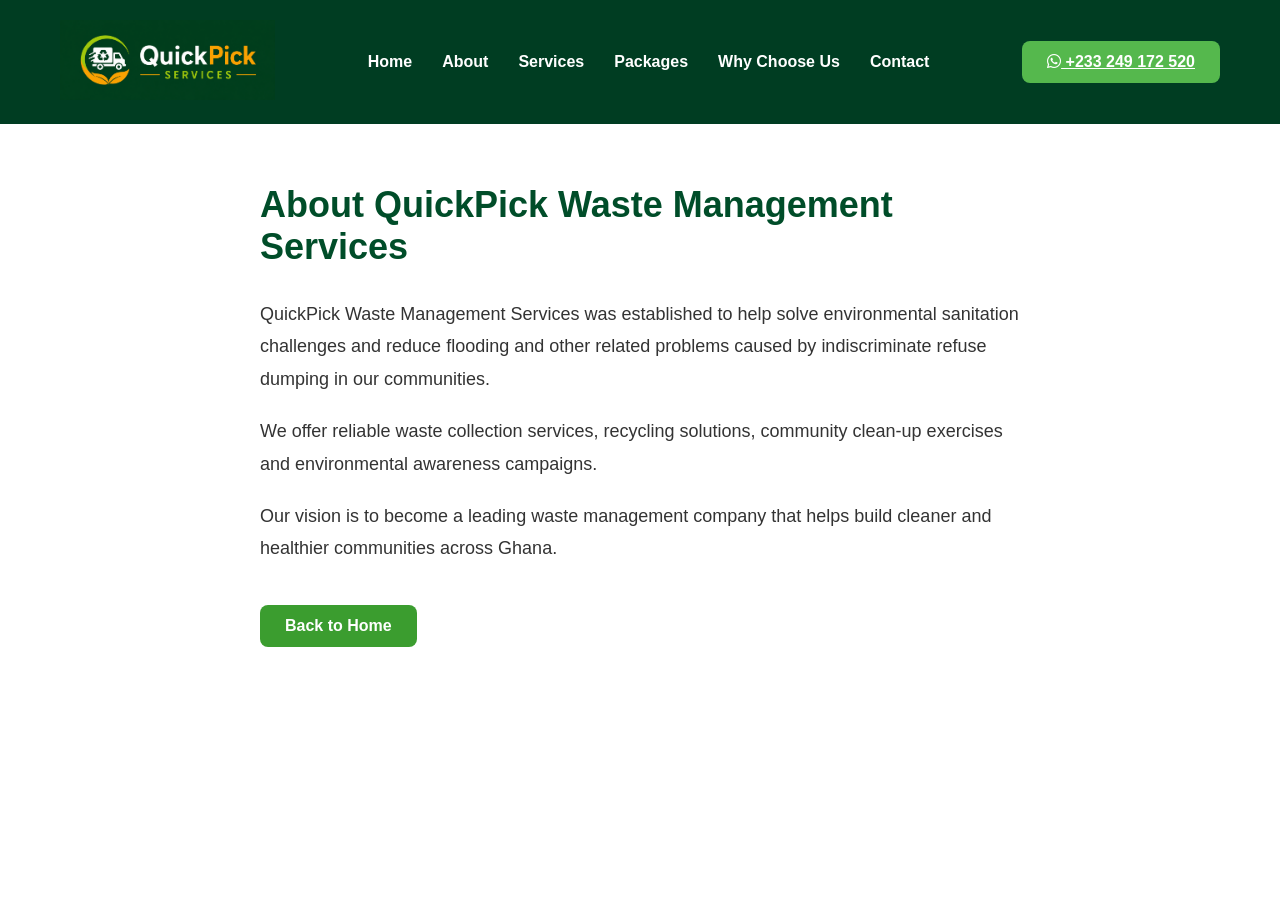
==== about.html @ 303459ed "Initial commit: QuickPick Waste Management website Co-Authored-By: Claude Opus 4.8 <noreply@anthropi" ====
<!DOCTYPE html>
<html lang="en">
    <head>
        <meta charset="UTF-8">
        <meta name="viewport" content="width=device-width, initial-scale=1.0">
        <title>About Us - QuickPick Services</title>
        <link rel="stylesheet" href="css/quickpick.css">
        <link rel="stylesheet" href="https://cdnjs.cloudflare.com/ajax/libs/font-awesome/6.5.2/css/all.min.css">
    </head>
    <body>

    <header>
        <div class="logo-box">
            <a href="index.html"><img src="images/logo.png" alt="QuickPick"></a>
        </div>

        <nav>
            <ul>
                <li><a href="index.html">Home</a></li>
                <li><a href="about.html">About</a></li>
                <li><a href="index.html#services">Services</a></li>
                <li><a href="index.html#packages">Packages</a></li>
                <li><a href="index.html#why-choose-us">Why Choose Us</a></li>
                <li><a href="index.html#contact">Contact</a></li>
            </ul>
        </nav>

        <a href="https://wa.me/233249172520" class="whatsapp-btn">
            <i class="fa-brands fa-whatsapp"></i>
            +233 249 172 520
        </a>

    </header>

    <section class="about">
        <h1>About QuickPick Waste Management Services</h1>

        <p>
            QuickPick Waste Management Services was established to help solve
            environmental sanitation challenges and reduce flooding and other related
            problems caused by indiscriminate refuse dumping in our communities.
        </p>

        <p>
            We offer reliable waste collection services, recycling solutions,
            community clean-up exercises and environmental awareness campaigns.
        </p>

        <p>
            Our vision is to become a leading waste management company that helps
            build cleaner and healthier communities across Ghana.
        </p>

        <a href="index.html" class="back">Back to Home</a>
    </section>

    </body>
</html>
---- css/quickpick.css ----
*{
    margin: 0;
    padding: 0;
    box-sizing: border-box;
    font-family: Arial, sans-serif;
}

html{
    scroll-behavior: smooth;
}

body{
    background: #fff;
}

header{
    background: #003d22;
    display: flex;
    justify-content: space-between;
    align-items: center;
    padding: 20px 60px;
}

.logo-box img{
    height: 80px;
}

nav ul{
    display: flex;
    list-style: none;
    gap: 30px;
}

nav a{
    color: #fff;
    text-decoration: none;
    font-weight: 600;
}

nav a:hover{
    color: hsl(44, 73%, 48%);
    transition: 0.3s;
}

.whatsapp-btn{
    background: #55b84d;
    padding: 12px 25px;
    border-radius: 8px;
    color: white;
    font-weight: bold;
}

.hero{
    display: grid;
    grid-template-columns: 1fr 1fr;
    background: #004d29;
}

.overlay{
    padding: 80px;
    color: white;
    display: flex;
    align-items: center;
}

.hero h1{
    font-size: 70px;
    line-height: 1.1;
    font-weight: 800;
}

.hero h1 span{
    color: #7fd321;
}

.hero p{
    margin-top: 25px;
    font-size: 22px;
    max-width: 550px;
}

.buttons{
    margin-top: 30px;
    display: flex;
    gap: 20px;
}

.btn{
    padding: 16px 35px;
    border-radius: 10px;
    text-decoration: none;
    font-weight: bold;
}

.btn:hover{
    background: #0d5c2f;
    transform: translateY(-3px);
    transition: 0.3s ease;
}

.green{
    background: #61c232;
    color: white;
}

.dark{
    border: 2px solid white;
    color: white;
}

.launch{
    margin-top: 25px;
    font-size: 22px;
}

.hero-image img{
    width: 100%;
    height: 100%;
    object-fit: cover;
}

.services{
    display: grid;
    grid-template-columns: repeat(4, 1fr);
    padding: 50px;
    background: white;
}

.service{
    text-align: center;
    padding: 20px;
}

.service:hover{
    transform: scale(1.05);
    box-shadow: 0 8px 20px rgba(0, 0, 0, 0.1);
    transition: 0.3s ease;
}

.service i{
    font-size: 40px;
    color: #004d29;
    margin-bottom: 15px;
}

.packages{
    padding: 70px;
    background: #f7f7f2;
}

.service-link{
    text-decoration: none;
    color: chocolate;
}

.service-link:hover{
    color: #5c3317;
}

.packages h2{
    text-align: center;
    font-size: 42px;
    color: #004d29;
    margin-bottom: 40px;
}
.package-grid{
    display: grid;
    grid-template-columns:1fr 1fr;
    gap: 30px;
}

.package{
    background: white;
    border: 3px solid #3b9d2f;
    border-radius: 10px;
    padding: 30px;
    text-align: center;
}

.package:hover{
    transform: translateY(-10px);
    box-shadow: 0 10px 25px rgba(0, 0, 0, 0.2);
    border-color: #7fd321;
    transition: 0.3s ease;
}

.package img{
    width: 180px;
    margin-bottom: 20px;
}

.package h3{
    color: #2f8c2c;
}

.price{
    margin: 20px 0;
    font-size: 30px;
}

.price span{
    font-size: 70px;
    font-weight: 800;
    color: #2f8c2c;
}

.pickup{
    margin: 20px 0;
    font-size: 30px;
}

.pickup span{
    font-size: 50px;
    font-weight: 600;
    color: crimson;
}

.package ul{
    list-style: none;
    line-height: 2;
}

.register-btn{
    display: inline-block;
    margin-top: 20px;
    padding: 15px 30px;
    background: #3b9d2f;
    color: white;
    text-decoration: none;
    border-radius: 8px;
}

.why-choose-us{
    background: #003d22;
    display: grid;
    grid-template-columns: repeat(4, 1fr);
    padding: 40px;
    color: white;
}

.why-choose{
    text-align: center;
}

.why-choose h3{
    margin-top: 10px;
    margin-bottom: 10px;
}

.contact{
    padding: 80px 8%;
    background: #f7f7f7;
    text-align: center;
}

.contact h2{
    font-size: 42px;
    color: #004d29;
    margin-bottom: 20px;
}

.contact-text{
    max-width: 800px;
    margin: auto;
    margin-bottom: 30px;
    line-height: 1.8;
}

.contact-details{
    background: white;
    max-width: 700px;
    margin: 0 auto 40px;
    padding: 30px;
    border-radius: 12px;
    box-shadow: 0 5px 15px rgba(0, 0, 0, 0.1);
}

.contact-details p{
    margin: 15px 0;
    font-size: 18px;
}

.about{
    max-width: 800px;
    margin: 0 auto;
    padding: 60px 20px;
}

.about h1{
    color: #004d29;
    font-size: 36px;
    margin-bottom: 30px;
}

.about p{
    font-size: 18px;
    line-height: 1.8;
    margin-bottom: 20px;
    color: #333;
}

.back{
    display: inline-block;
    margin-top: 20px;
    background: #3b9d2f;
    color: white;
    text-decoration: none;
    padding: 12px 25px;
    border-radius: 8px;
    font-weight: bold;
}

.back:hover{
    background: #0d5c2f;
    transition: 0.3s ease;
}
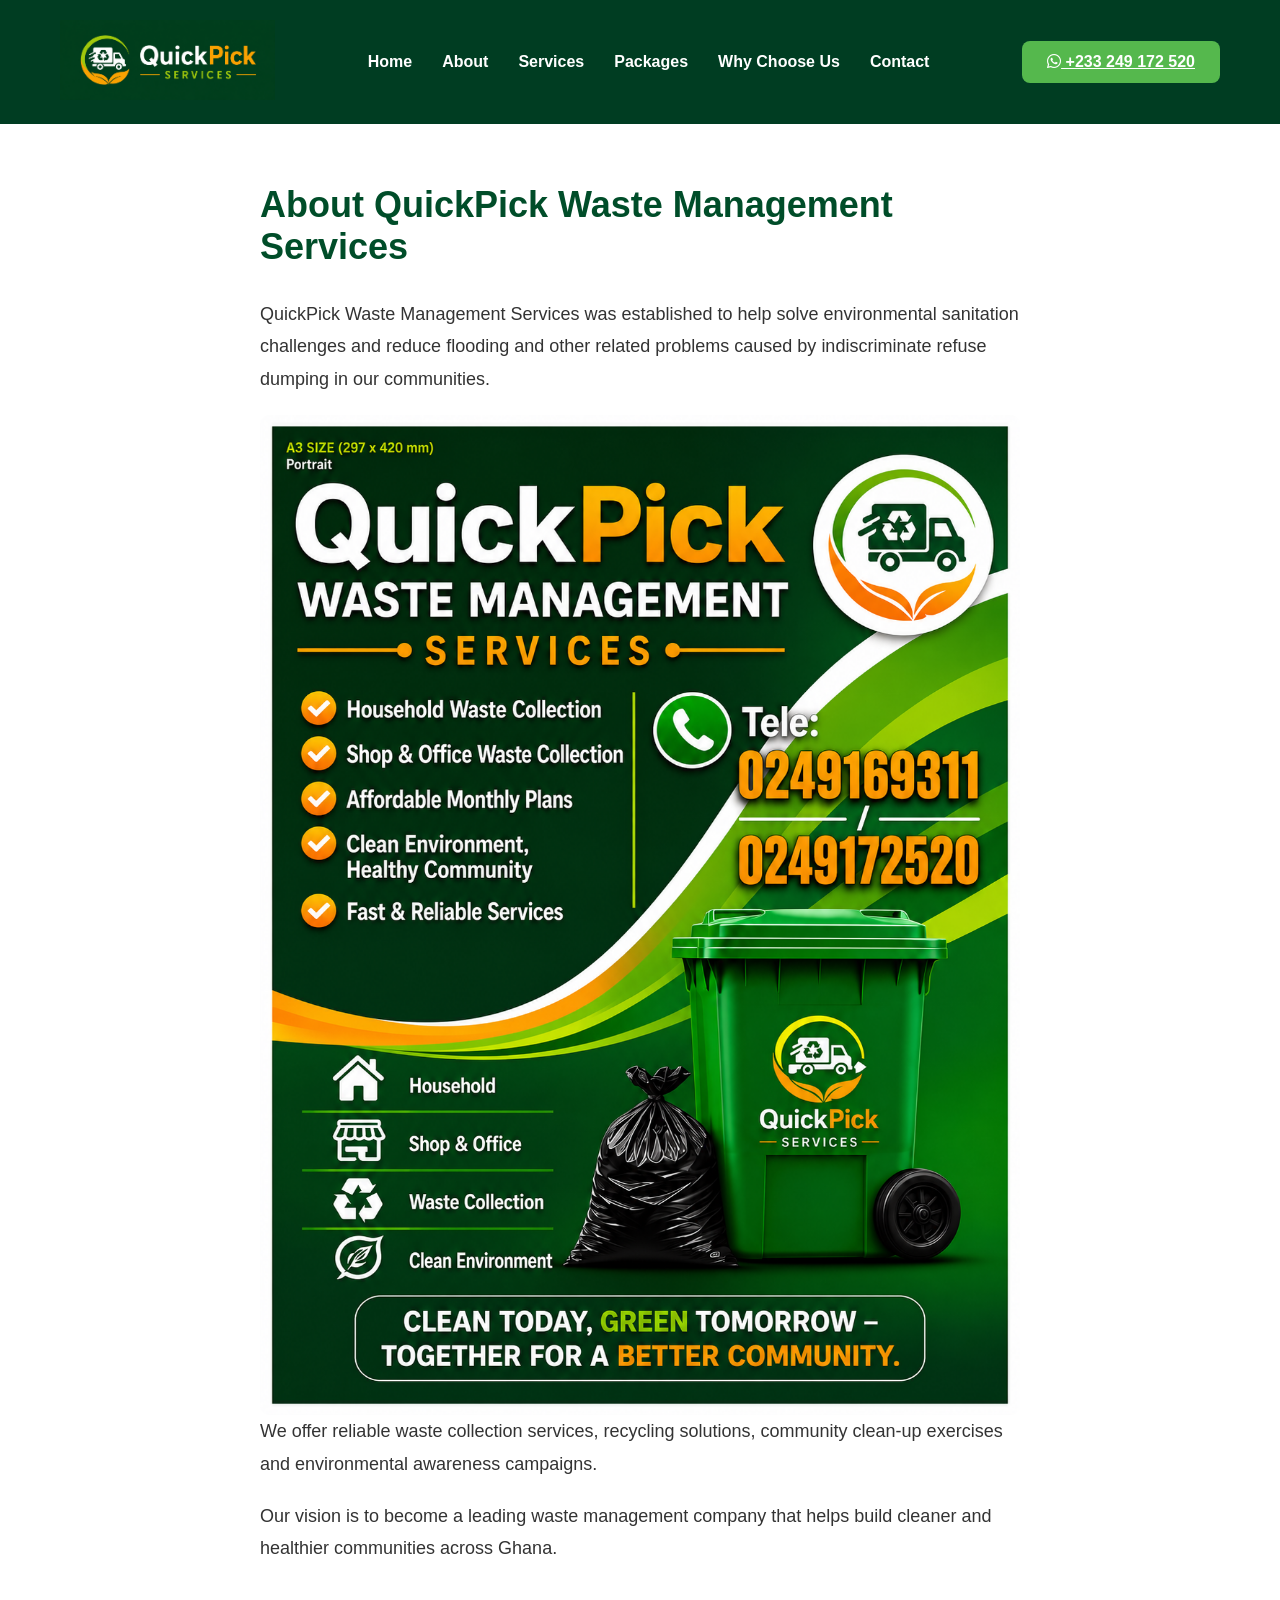
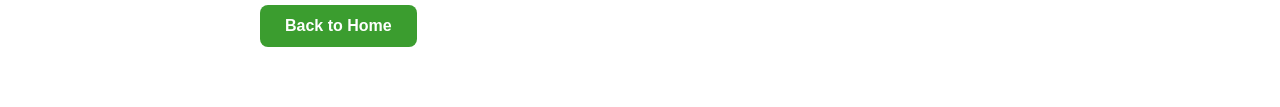
==== commit 2f0e3c66: "Update about.html" ====
--- a/about.html
+++ b/about.html
@@ -31,6 +31,30 @@
         </a>
 
     </header>
+        
+         <style>
+            .us{
+                 display: flex;
+                grid-template-columns: repeat(auto-fit, minmax(300px, 1fr));
+               
+            }
+
+            .us img{
+                 width: 100%;
+                height: 1000px;
+                object-position: left;
+                border-radius: 10px;
+                cursor: pointer;
+            }
+
+            @media (max-width: 768px){
+           .us img{
+                   width: 90%;
+                 max-width: 350px;
+                  }
+                }
+        </style>
+        
 
     <section class="about">
         <h1>About QuickPick Waste Management Services</h1>
@@ -40,6 +64,9 @@
             environmental sanitation challenges and reduce flooding and other related
             problems caused by indiscriminate refuse dumping in our communities.
         </p>
+         <div class="us">
+            <img src="images/us.png">
+        </div>
 
         <p>
             We offer reliable waste collection services, recycling solutions,
--- a/css/quickpick.css
+++ b/css/quickpick.css
@@ -315,3 +315,138 @@
     transition: 0.3s ease;
 }
 
+/* Prevent images and media from overflowing their containers */
+img{
+    max-width: 100%;
+}
+
+/* ---------- Tablet (up to 1024px) ---------- */
+@media (max-width: 1024px){
+    header{
+        padding: 20px 30px;
+    }
+
+    .overlay{
+        padding: 50px;
+    }
+
+    .hero h1{
+        font-size: 52px;
+    }
+
+    .services{
+        grid-template-columns: repeat(2, 1fr);
+        gap: 20px;
+    }
+
+    .why-choose-us{
+        grid-template-columns: repeat(2, 1fr);
+        gap: 30px;
+    }
+}
+
+/* ---------- Mobile (up to 768px) ---------- */
+@media (max-width: 768px){
+    header{
+        flex-direction: column;
+        padding: 20px;
+        gap: 18px;
+    }
+
+    nav ul{
+        flex-wrap: wrap;
+        justify-content: center;
+        gap: 18px;
+    }
+
+    .hero{
+        grid-template-columns: 1fr;
+    }
+
+    .overlay{
+        padding: 40px 25px;
+    }
+
+    .hero h1{
+        font-size: 40px;
+    }
+
+    .hero p{
+        font-size: 18px;
+    }
+
+    .buttons{
+        flex-wrap: wrap;
+    }
+
+    .hero-image img{
+        height: 280px;
+    }
+
+    .services{
+        grid-template-columns: 1fr;
+        padding: 30px 20px;
+    }
+
+    .packages{
+        padding: 40px 20px;
+    }
+
+    .packages h2{
+        font-size: 32px;
+    }
+
+    .package-grid{
+        grid-template-columns: 1fr;
+    }
+
+    .price span{
+        font-size: 56px;
+    }
+
+    .pickup span{
+        font-size: 40px;
+    }
+
+    .why-choose-us{
+        grid-template-columns: 1fr;
+        gap: 25px;
+        padding: 40px 20px;
+    }
+
+    .contact{
+        padding: 50px 20px;
+    }
+
+    .contact h2{
+        font-size: 32px;
+    }
+}
+
+/* ---------- Small phones (up to 480px) ---------- */
+@media (max-width: 480px){
+    .hero h1{
+        font-size: 32px;
+    }
+
+    .hero p{
+        font-size: 16px;
+    }
+
+    .btn{
+        padding: 14px 28px;
+    }
+
+    .whatsapp-btn{
+        padding: 10px 18px;
+    }
+
+    .price span{
+        font-size: 46px;
+    }
+
+    .pickup span{
+        font-size: 34px;
+    }
+}
+
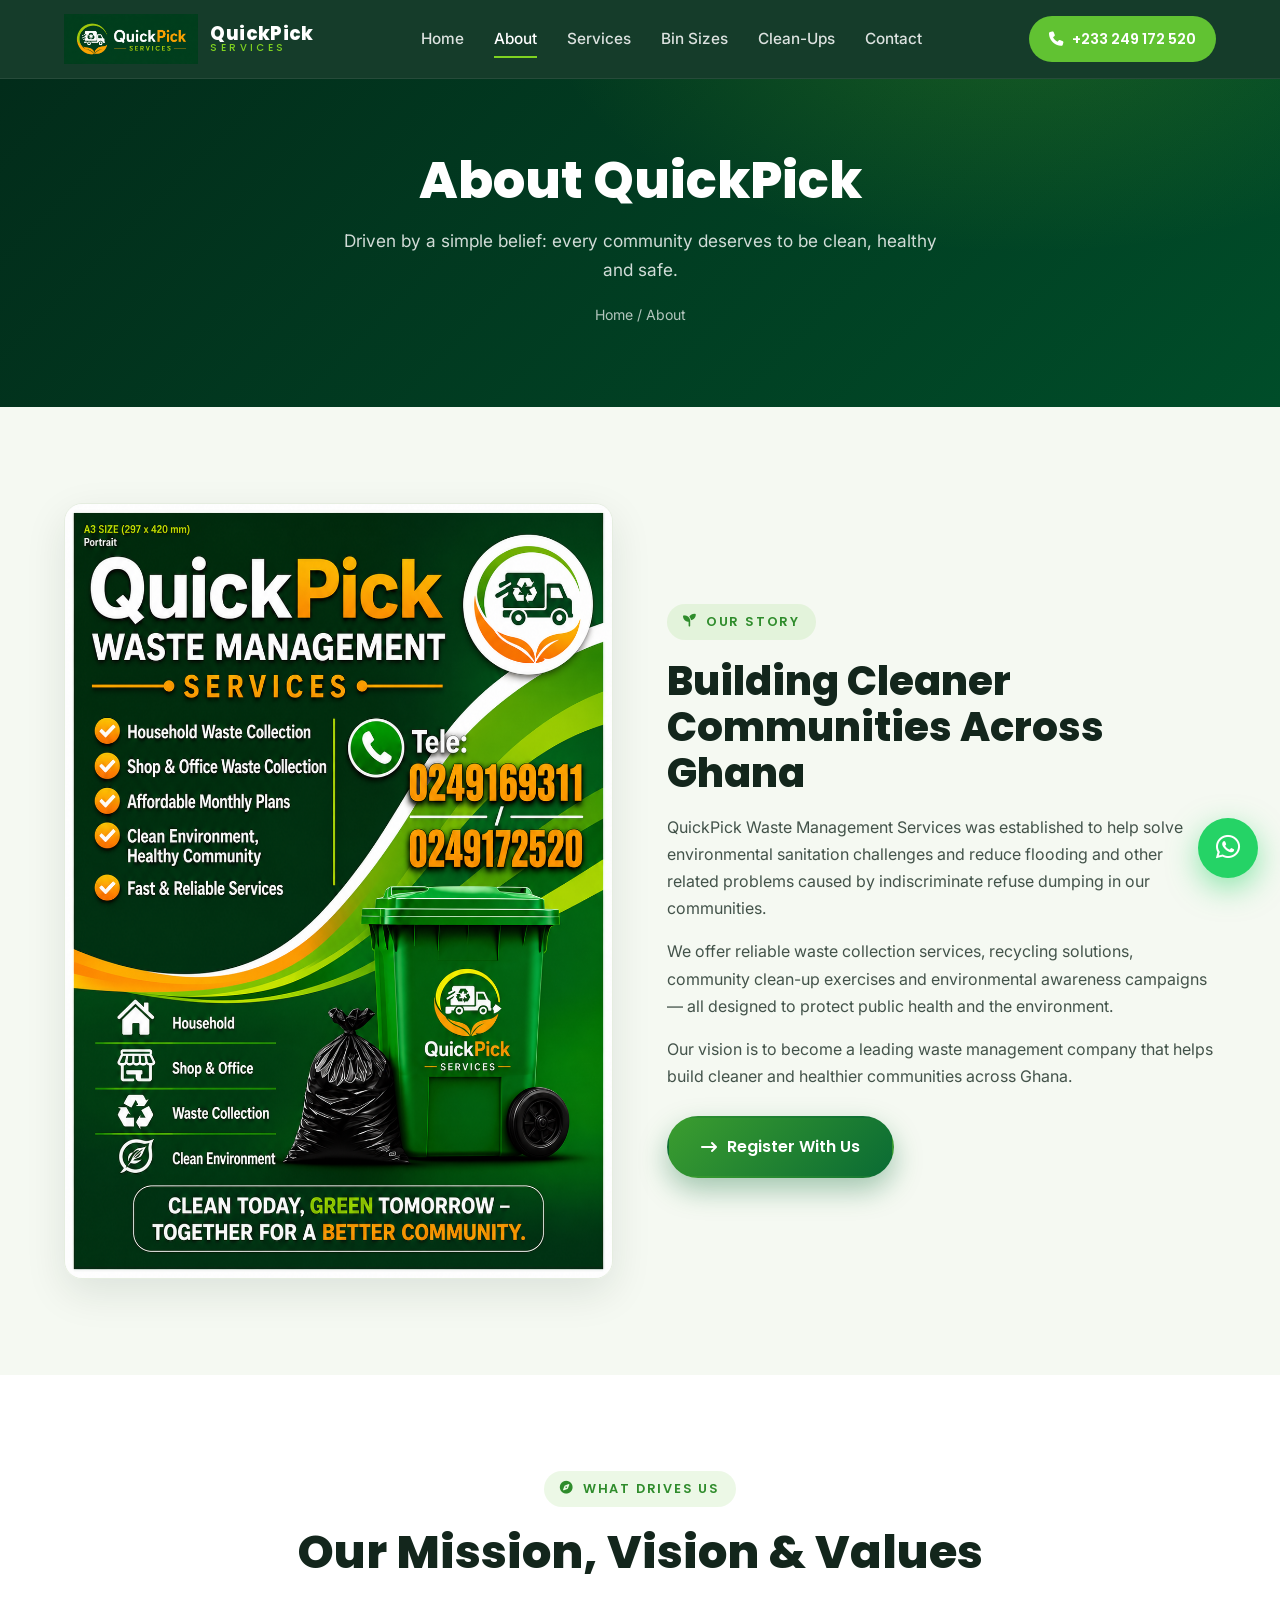
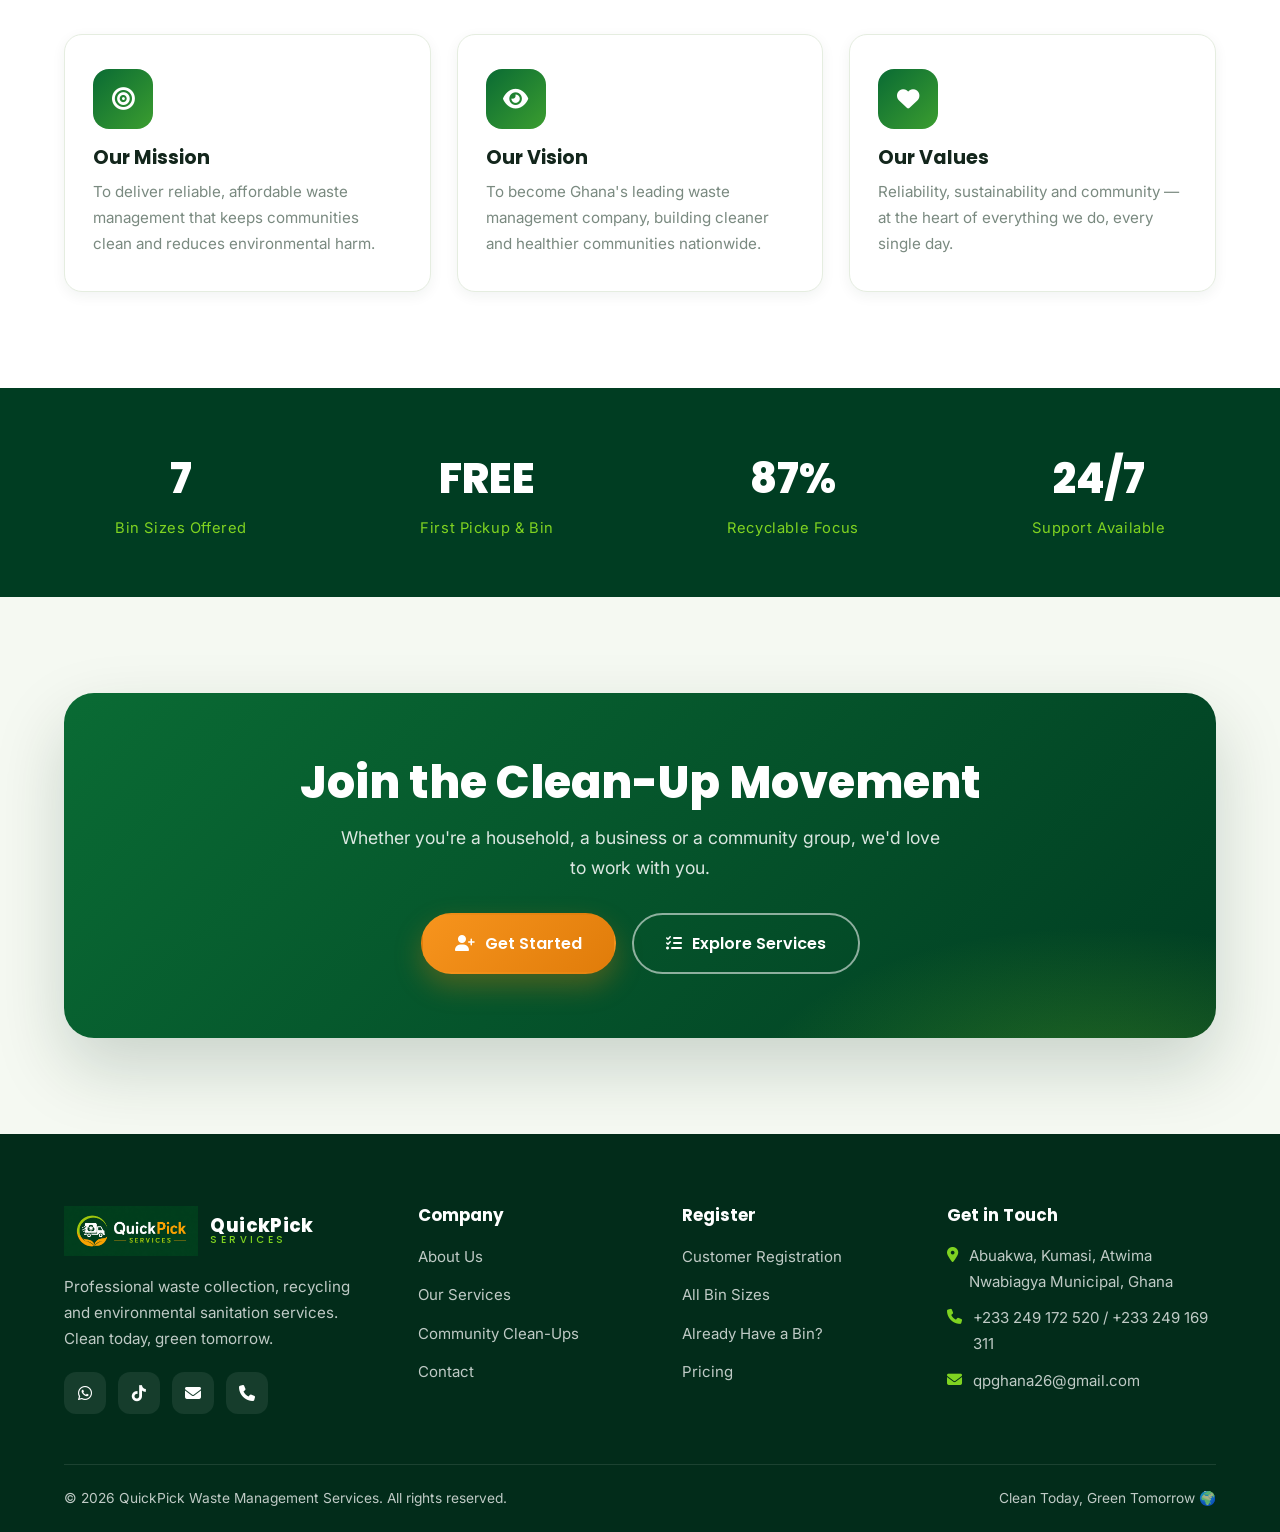
==== commit acf5e32c: "Redesign: stunning professional multi-page site on current content - New design system (Poppins/Inte" ====
--- a/about.html
+++ b/about.html
@@ -1,85 +1,162 @@
 <!DOCTYPE html>
 <html lang="en">
-    <head>
-        <meta charset="UTF-8">
-        <meta name="viewport" content="width=device-width, initial-scale=1.0">
-        <title>About Us - QuickPick Services</title>
-        <link rel="stylesheet" href="css/quickpick.css">
-        <link rel="stylesheet" href="https://cdnjs.cloudflare.com/ajax/libs/font-awesome/6.5.2/css/all.min.css">
-    </head>
-    <body>
+<head>
+    <meta charset="UTF-8">
+    <meta name="viewport" content="width=device-width, initial-scale=1.0">
+    <title>About Us | QuickPick Waste Management Services</title>
+    <meta name="description" content="QuickPick Waste Management Services is on a mission to solve environmental sanitation challenges and build cleaner, healthier communities across Ghana.">
 
-    <header>
-        <div class="logo-box">
-            <a href="index.html"><img src="images/logo.png" alt="QuickPick"></a>
+    <link rel="preconnect" href="https://fonts.googleapis.com">
+    <link rel="preconnect" href="https://fonts.gstatic.com" crossorigin>
+    <link href="https://fonts.googleapis.com/css2?family=Poppins:wght@500;600;700;800&family=Inter:wght@400;500;600&display=swap" rel="stylesheet">
+    <link rel="stylesheet" href="https://cdnjs.cloudflare.com/ajax/libs/font-awesome/6.5.2/css/all.min.css">
+    <link rel="stylesheet" href="css/quickpick.css">
+</head>
+<body>
+
+<!-- ===== Header ===== -->
+<header class="site-header">
+    <div class="container navbar">
+        <a href="index.html" class="brand">
+            <img src="images/logo.png" alt="QuickPick Services logo">
+            <span class="brand-name">QuickPick<small>SERVICES</small></span>
+        </a>
+        <nav class="nav-links" aria-label="Main navigation">
+            <a href="index.html">Home</a>
+            <a href="about.html" class="active">About</a>
+            <a href="services.html">Services</a>
+            <a href="index.html#bins">Bin Sizes</a>
+            <a href="community-clean-ups.html">Clean-Ups</a>
+            <a href="contact.html">Contact</a>
+        </nav>
+        <div class="nav-cta">
+            <a href="tel:+233249172520" class="nav-phone"><i class="fa-solid fa-phone"></i> +233 249 172 520</a>
+            <button class="menu-toggle" aria-label="Toggle menu" aria-expanded="false"><i class="fa-solid fa-bars"></i></button>
         </div>
+    </div>
+</header>
 
-        <nav>
-            <ul>
-                <li><a href="index.html">Home</a></li>
-                <li><a href="about.html">About</a></li>
-                <li><a href="index.html#services">Services</a></li>
-                <li><a href="index.html#packages">Packages</a></li>
-                <li><a href="index.html#why-choose-us">Why Choose Us</a></li>
-                <li><a href="index.html#contact">Contact</a></li>
-            </ul>
-        </nav>
+<!-- ===== Page hero ===== -->
+<section class="page-hero">
+    <div class="container">
+        <h1>About QuickPick</h1>
+        <p>Driven by a simple belief: every community deserves to be clean, healthy and safe.</p>
+        <div class="breadcrumb"><a href="index.html">Home</a> / About</div>
+    </div>
+</section>
 
-        <a href="https://wa.me/233249172520" class="whatsapp-btn">
-            <i class="fa-brands fa-whatsapp"></i>
-            +233 249 172 520
-        </a>
+<!-- ===== Story ===== -->
+<section class="section">
+    <div class="container about-grid">
+        <div class="poster-frame reveal" data-lightbox="images/us.png">
+            <img src="images/us.png" alt="QuickPick Waste Management Services overview">
+        </div>
+        <div class="reveal d1">
+            <span class="eyebrow"><i class="fa-solid fa-seedling"></i> Our story</span>
+            <h2>Building Cleaner Communities Across Ghana</h2>
+            <p>QuickPick Waste Management Services was established to help solve environmental sanitation challenges and reduce flooding and other related problems caused by indiscriminate refuse dumping in our communities.</p>
+            <p>We offer reliable waste collection services, recycling solutions, community clean-up exercises and environmental awareness campaigns — all designed to protect public health and the environment.</p>
+            <p>Our vision is to become a leading waste management company that helps build cleaner and healthier communities across Ghana.</p>
+            <a href="register-now.html" class="btn btn-primary" style="margin-top:10px"><i class="fa-solid fa-arrow-right-long"></i> Register With Us</a>
+        </div>
+    </div>
+</section>
 
-    </header>
-        
-         <style>
-            .us{
-                 display: flex;
-                grid-template-columns: repeat(auto-fit, minmax(300px, 1fr));
-               
-            }
+<!-- ===== Mission / Vision / Values ===== -->
+<section class="section bins">
+    <div class="container">
+        <div class="section-head reveal">
+            <span class="eyebrow"><i class="fa-solid fa-compass"></i> What drives us</span>
+            <h2>Our Mission, Vision &amp; Values</h2>
+        </div>
+        <div class="mv-grid">
+            <div class="mv-card reveal"><i class="fa-solid fa-bullseye"></i><h3>Our Mission</h3><p>To deliver reliable, affordable waste management that keeps communities clean and reduces environmental harm.</p></div>
+            <div class="mv-card reveal d1"><i class="fa-solid fa-eye"></i><h3>Our Vision</h3><p>To become Ghana's leading waste management company, building cleaner and healthier communities nationwide.</p></div>
+            <div class="mv-card reveal d2"><i class="fa-solid fa-heart"></i><h3>Our Values</h3><p>Reliability, sustainability and community — at the heart of everything we do, every single day.</p></div>
+        </div>
+    </div>
+</section>
 
-            .us img{
-                 width: 100%;
-                height: 1000px;
-                object-position: left;
-                border-radius: 10px;
-                cursor: pointer;
-            }
+<!-- ===== Stats band ===== -->
+<section class="stats-band">
+    <div class="container stats-grid">
+        <div class="stat reveal"><strong data-count="8">8</strong><span>Bin Sizes Offered</span></div>
+        <div class="stat reveal d1"><strong>FREE</strong><span>First Pickup &amp; Bin</span></div>
+        <div class="stat reveal d2"><strong data-count="100" data-suffix="%">100%</strong><span>Recyclable Focus</span></div>
+        <div class="stat reveal d3"><strong>24/7</strong><span>Support Available</span></div>
+    </div>
+</section>
 
-            @media (max-width: 768px){
-           .us img{
-                   width: 90%;
-                 max-width: 350px;
-                  }
-                }
-        </style>
-        
+<!-- ===== CTA ===== -->
+<section class="cta-banner" style="padding-top:96px">
+    <div class="container">
+        <div class="cta-inner reveal">
+            <h2>Join the Clean-Up Movement</h2>
+            <p>Whether you're a household, a business or a community group, we'd love to work with you.</p>
+            <div class="cta-actions">
+                <a href="register-now.html" class="btn btn-accent"><i class="fa-solid fa-user-plus"></i> Get Started</a>
+                <a href="services.html" class="btn btn-ghost"><i class="fa-solid fa-list-check"></i> Explore Services</a>
+            </div>
+        </div>
+    </div>
+</section>
 
-    <section class="about">
-        <h1>About QuickPick Waste Management Services</h1>
+<!-- ===== Footer ===== -->
+<footer class="site-footer">
+    <div class="container">
+        <div class="footer-grid">
+            <div class="footer-brand">
+                <a href="index.html" class="brand">
+                    <img src="images/logo.png" alt="QuickPick Services logo">
+                    <span class="brand-name" style="color:#fff">QuickPick<small>SERVICES</small></span>
+                </a>
+                <p>Professional waste collection, recycling and environmental sanitation services. Clean today, green tomorrow.</p>
+                <div class="footer-social">
+                    <a href="https://whatsapp.com/channel/0029VbCp4rj9Gv7VaK8Zg30S" aria-label="WhatsApp Channel"><i class="fa-brands fa-whatsapp"></i></a>
+                    <a href="https://www.tiktok.com/@quickpick.service?_r=1&_t=ZS-97LsqGVy0bE" aria-label="TikTok"><i class="fa-brands fa-tiktok"></i></a>
+                    <a href="mailto:qpghana26@gmail.com" aria-label="Email"><i class="fa-solid fa-envelope"></i></a>
+                    <a href="tel:+233249172520" aria-label="Call us"><i class="fa-solid fa-phone"></i></a>
+                </div>
+            </div>
+            <div class="footer-col">
+                <h4>Company</h4>
+                <ul>
+                    <li><a href="about.html">About Us</a></li>
+                    <li><a href="services.html">Our Services</a></li>
+                    <li><a href="community-clean-ups.html">Community Clean-Ups</a></li>
+                    <li><a href="contact.html">Contact</a></li>
+                </ul>
+            </div>
+            <div class="footer-col">
+                <h4>Register</h4>
+                <ul>
+                    <li><a href="register-now.html">Customer Registration</a></li>
+                    <li><a href="other-packages.html">All Bin Sizes</a></li>
+                    <li><a href="already-have.html">Already Have a Bin?</a></li>
+                    <li><a href="index.html#bins">Pricing</a></li>
+                </ul>
+            </div>
+            <div class="footer-col">
+                <h4>Get in Touch</h4>
+                <ul class="footer-contact">
+                    <li><i class="fa-solid fa-location-dot"></i> Abuakwa, Kumasi, Atwima Nwabiagya Municipal, Ghana</li>
+                    <li><i class="fa-solid fa-phone"></i> +233 249 172 520 / +233 249 169 311</li>
+                    <li><i class="fa-solid fa-envelope"></i> qpghana26@gmail.com</li>
+                </ul>
+            </div>
+        </div>
+        <div class="footer-bottom">
+            <span>© <span data-year>2026</span> QuickPick Waste Management Services. All rights reserved.</span>
+            <span>Clean Today, Green Tomorrow 🌍</span>
+        </div>
+    </div>
+</footer>
 
-        <p>
-            QuickPick Waste Management Services was established to help solve
-            environmental sanitation challenges and reduce flooding and other related
-            problems caused by indiscriminate refuse dumping in our communities.
-        </p>
-         <div class="us">
-            <img src="images/us.png">
-        </div>
+<a href="https://wa.me/233249172520" class="wa-float" aria-label="Chat on WhatsApp"><i class="fa-brands fa-whatsapp"></i></a>
 
-        <p>
-            We offer reliable waste collection services, recycling solutions,
-            community clean-up exercises and environmental awareness campaigns.
-        </p>
+<!-- Lightbox -->
+<div id="lightbox" class="lightbox"><span class="lb-close">&times;</span><img alt="Enlarged view"></div>
 
-        <p>
-            Our vision is to become a leading waste management company that helps
-            build cleaner and healthier communities across Ghana.
-        </p>
-
-        <a href="index.html" class="back">Back to Home</a>
-    </section>
-
-    </body>
+<script src="js/main.js"></script>
+</body>
 </html>
--- a/css/quickpick.css
+++ b/css/quickpick.css
@@ -1,452 +1,1114 @@
+/* ============================================================
+   QuickPick Waste Management — Design System
+   ============================================================ */
+
+:root{
+    /* Brand greens */
+    --green-900:#022c1a;
+    --green-800:#003d22;
+    --green-700:#004d29;
+    --green-600:#0a6b34;
+    --green-500:#2f8c2c;
+    --green-400:#3b9d2f;
+    --green-300:#61c232;
+    --lime:#7fd321;
+
+    /* Accent (from logo) */
+    --orange:#f7941d;
+    --orange-dark:#e07c0a;
+
+    /* Neutrals */
+    --ink:#13261c;
+    --body:#43534a;
+    --muted:#7a8a80;
+    --bg:#f5f9f2;
+    --card:#ffffff;
+    --line:#e5ede0;
+
+    /* System */
+    --radius:18px;
+    --radius-sm:12px;
+    --radius-lg:30px;
+    --shadow-sm:0 4px 14px rgba(3,44,26,.06);
+    --shadow:0 14px 40px rgba(3,44,26,.10);
+    --shadow-lg:0 30px 70px rgba(3,44,26,.18);
+    --container:1200px;
+    --ease:cubic-bezier(.22,.61,.36,1);
+}
+
 *{
-    margin: 0;
-    padding: 0;
-    box-sizing: border-box;
-    font-family: Arial, sans-serif;
+    margin:0;
+    padding:0;
+    box-sizing:border-box;
 }
 
 html{
-    scroll-behavior: smooth;
+    scroll-behavior:smooth;
+    -webkit-text-size-adjust:100%;
 }
 
 body{
-    background: #fff;
-}
-
-header{
-    background: #003d22;
-    display: flex;
-    justify-content: space-between;
-    align-items: center;
-    padding: 20px 60px;
-}
-
-.logo-box img{
-    height: 80px;
-}
-
-nav ul{
-    display: flex;
-    list-style: none;
-    gap: 30px;
-}
-
-nav a{
-    color: #fff;
-    text-decoration: none;
-    font-weight: 600;
-}
-
-nav a:hover{
-    color: hsl(44, 73%, 48%);
-    transition: 0.3s;
-}
-
-.whatsapp-btn{
-    background: #55b84d;
-    padding: 12px 25px;
-    border-radius: 8px;
-    color: white;
-    font-weight: bold;
-}
-
+    font-family:'Inter',-apple-system,Segoe UI,Roboto,Arial,sans-serif;
+    color:var(--body);
+    background:var(--bg);
+    line-height:1.7;
+    overflow-x:hidden;
+}
+
+h1,h2,h3,h4{
+    font-family:'Poppins',Arial,sans-serif;
+    color:var(--ink);
+    line-height:1.15;
+    font-weight:700;
+}
+
+a{color:inherit;text-decoration:none;}
+img{max-width:100%;display:block;}
+ul{list-style:none;}
+
+/* ---------- Layout helpers ---------- */
+.container{
+    width:100%;
+    max-width:var(--container);
+    margin:0 auto;
+    padding:0 24px;
+}
+
+.section{padding:96px 0;}
+.section.tight{padding:64px 0;}
+
+.section-head{
+    max-width:720px;
+    margin:0 auto 56px;
+    text-align:center;
+}
+
+.eyebrow{
+    display:inline-flex;
+    align-items:center;
+    gap:8px;
+    font-family:'Poppins',sans-serif;
+    font-weight:600;
+    font-size:.8rem;
+    letter-spacing:.14em;
+    text-transform:uppercase;
+    color:var(--green-500);
+    background:rgba(97,194,50,.12);
+    padding:7px 16px;
+    border-radius:999px;
+    margin-bottom:18px;
+}
+
+.section-head h2{
+    font-size:clamp(1.9rem,4vw,2.9rem);
+    font-weight:800;
+    margin-bottom:16px;
+}
+
+.section-head p{
+    font-size:1.06rem;
+    color:var(--muted);
+}
+
+.text-accent{color:var(--green-400);}
+.text-orange{color:var(--orange);}
+
+/* ---------- Buttons ---------- */
+.btn{
+    display:inline-flex;
+    align-items:center;
+    justify-content:center;
+    gap:10px;
+    font-family:'Poppins',sans-serif;
+    font-weight:600;
+    font-size:1rem;
+    padding:15px 32px;
+    border-radius:999px;
+    border:2px solid transparent;
+    cursor:pointer;
+    transition:transform .25s var(--ease),box-shadow .25s var(--ease),background .25s var(--ease),color .25s var(--ease);
+    white-space:nowrap;
+}
+
+.btn-primary{
+    background:linear-gradient(135deg,var(--green-400),var(--green-600));
+    color:#fff;
+    box-shadow:0 12px 28px rgba(10,107,52,.35);
+}
+.btn-primary:hover{transform:translateY(-3px);box-shadow:0 18px 38px rgba(10,107,52,.45);}
+
+.btn-accent{
+    background:linear-gradient(135deg,var(--orange),var(--orange-dark));
+    color:#fff;
+    box-shadow:0 12px 28px rgba(224,124,10,.32);
+}
+.btn-accent:hover{transform:translateY(-3px);box-shadow:0 18px 38px rgba(224,124,10,.42);}
+
+.btn-ghost{
+    background:transparent;
+    color:#fff;
+    border-color:rgba(255,255,255,.55);
+}
+.btn-ghost:hover{background:rgba(255,255,255,.12);border-color:#fff;transform:translateY(-3px);}
+
+.btn-outline{
+    background:transparent;
+    color:var(--green-600);
+    border-color:var(--green-300);
+}
+.btn-outline:hover{background:var(--green-600);color:#fff;border-color:var(--green-600);transform:translateY(-3px);}
+
+.btn-sm{padding:11px 22px;font-size:.9rem;}
+
+/* ---------- Header / Nav ---------- */
+.site-header{
+    position:sticky;
+    top:0;
+    z-index:1000;
+    background:rgba(2,44,26,.92);
+    backdrop-filter:blur(12px);
+    -webkit-backdrop-filter:blur(12px);
+    border-bottom:1px solid rgba(255,255,255,.08);
+}
+
+.navbar{
+    display:flex;
+    align-items:center;
+    justify-content:space-between;
+    gap:24px;
+    height:78px;
+}
+
+.brand{display:flex;align-items:center;gap:12px;}
+.brand img{height:50px;width:auto;}
+.brand .brand-name{
+    font-family:'Poppins',sans-serif;
+    font-weight:800;
+    color:#fff;
+    font-size:1.15rem;
+    letter-spacing:.02em;
+    line-height:1;
+}
+.brand .brand-name small{
+    display:block;
+    font-size:.62rem;
+    letter-spacing:.34em;
+    font-weight:500;
+    color:var(--lime);
+}
+
+.nav-links{
+    display:flex;
+    align-items:center;
+    gap:30px;
+}
+.nav-links a{
+    color:rgba(255,255,255,.85);
+    font-weight:500;
+    font-size:.96rem;
+    position:relative;
+    padding:6px 0;
+    transition:color .25s;
+}
+.nav-links a::after{
+    content:"";
+    position:absolute;
+    left:0;bottom:0;
+    width:0;height:2px;
+    background:var(--lime);
+    transition:width .25s var(--ease);
+}
+.nav-links a:hover,.nav-links a.active{color:#fff;}
+.nav-links a:hover::after,.nav-links a.active::after{width:100%;}
+
+.nav-cta{display:flex;align-items:center;gap:14px;}
+.nav-phone{
+    display:inline-flex;
+    align-items:center;
+    gap:9px;
+    background:var(--green-300);
+    color:#fff;
+    font-family:'Poppins',sans-serif;
+    font-weight:600;
+    padding:11px 20px;
+    border-radius:999px;
+    font-size:.9rem;
+    transition:transform .25s var(--ease),background .25s;
+}
+.nav-phone:hover{background:var(--lime);transform:translateY(-2px);}
+
+.menu-toggle{
+    display:none;
+    background:none;
+    border:none;
+    color:#fff;
+    font-size:1.5rem;
+    cursor:pointer;
+    padding:6px;
+}
+
+/* ---------- Hero ---------- */
 .hero{
-    display: grid;
-    grid-template-columns: 1fr 1fr;
-    background: #004d29;
-}
-
-.overlay{
-    padding: 80px;
-    color: white;
-    display: flex;
-    align-items: center;
-}
-
+    position:relative;
+    background:
+        radial-gradient(1100px 500px at 80% -10%,rgba(127,211,33,.20),transparent 60%),
+        linear-gradient(135deg,var(--green-900),var(--green-700) 60%,var(--green-600));
+    color:#fff;
+    overflow:hidden;
+}
+.hero::before{
+    content:"";
+    position:absolute;
+    inset:0;
+    background-image:radial-gradient(rgba(255,255,255,.05) 1.5px,transparent 1.5px);
+    background-size:26px 26px;
+    opacity:.6;
+}
+.hero-inner{
+    position:relative;
+    display:grid;
+    grid-template-columns:1.05fr .95fr;
+    align-items:center;
+    gap:48px;
+    padding:80px 0 90px;
+}
+.hero-badge{
+    display:inline-flex;
+    align-items:center;
+    gap:10px;
+    background:rgba(255,255,255,.1);
+    border:1px solid rgba(255,255,255,.18);
+    color:#eafde0;
+    padding:8px 18px;
+    border-radius:999px;
+    font-size:.82rem;
+    font-weight:600;
+    letter-spacing:.08em;
+    text-transform:uppercase;
+    margin-bottom:24px;
+}
 .hero h1{
-    font-size: 70px;
-    line-height: 1.1;
-    font-weight: 800;
-}
-
-.hero h1 span{
-    color: #7fd321;
-}
-
-.hero p{
-    margin-top: 25px;
-    font-size: 22px;
-    max-width: 550px;
-}
-
-.buttons{
-    margin-top: 30px;
-    display: flex;
-    gap: 20px;
-}
-
-.btn{
-    padding: 16px 35px;
-    border-radius: 10px;
-    text-decoration: none;
-    font-weight: bold;
-}
-
-.btn:hover{
-    background: #0d5c2f;
-    transform: translateY(-3px);
-    transition: 0.3s ease;
-}
-
-.green{
-    background: #61c232;
-    color: white;
-}
-
-.dark{
-    border: 2px solid white;
-    color: white;
-}
-
-.launch{
-    margin-top: 25px;
-    font-size: 22px;
-}
-
-.hero-image img{
-    width: 100%;
-    height: 100%;
-    object-fit: cover;
-}
-
-.services{
-    display: grid;
-    grid-template-columns: repeat(4, 1fr);
-    padding: 50px;
-    background: white;
-}
-
-.service{
-    text-align: center;
-    padding: 20px;
-}
-
-.service:hover{
-    transform: scale(1.05);
-    box-shadow: 0 8px 20px rgba(0, 0, 0, 0.1);
-    transition: 0.3s ease;
-}
-
-.service i{
-    font-size: 40px;
-    color: #004d29;
-    margin-bottom: 15px;
-}
-
-.packages{
-    padding: 70px;
-    background: #f7f7f2;
-}
-
-.service-link{
-    text-decoration: none;
-    color: chocolate;
-}
-
-.service-link:hover{
-    color: #5c3317;
-}
-
-.packages h2{
-    text-align: center;
-    font-size: 42px;
-    color: #004d29;
-    margin-bottom: 40px;
-}
+    color:#fff;
+    font-size:clamp(2.4rem,5.2vw,4rem);
+    font-weight:800;
+    letter-spacing:-.01em;
+}
+.hero h1 span{color:var(--lime);}
+.hero .lead{
+    margin-top:22px;
+    font-size:1.15rem;
+    color:rgba(255,255,255,.86);
+    max-width:540px;
+}
+.hero-actions{
+    margin-top:36px;
+    display:flex;
+    flex-wrap:wrap;
+    gap:16px;
+}
+.hero-stats{
+    margin-top:46px;
+    display:flex;
+    gap:38px;
+    flex-wrap:wrap;
+}
+.hero-stats .stat strong{
+    display:block;
+    font-family:'Poppins',sans-serif;
+    font-size:1.9rem;
+    font-weight:800;
+    color:#fff;
+}
+.hero-stats .stat span{font-size:.86rem;color:rgba(255,255,255,.7);}
+
+.hero-visual{position:relative;}
+.hero-visual .photo-frame{
+    position:relative;
+    border-radius:26px;
+    overflow:hidden;
+    box-shadow:var(--shadow-lg);
+    border:6px solid rgba(255,255,255,.12);
+}
+.hero-visual .photo-frame img{
+    width:100%;
+    height:440px;
+    object-fit:cover;
+}
+.hero-float{
+    position:absolute;
+    background:#fff;
+    color:var(--ink);
+    border-radius:16px;
+    padding:14px 18px;
+    box-shadow:var(--shadow);
+    display:flex;
+    align-items:center;
+    gap:12px;
+}
+.hero-float i{
+    width:42px;height:42px;
+    display:grid;place-items:center;
+    border-radius:12px;
+    background:rgba(97,194,50,.15);
+    color:var(--green-500);
+    font-size:1.1rem;
+}
+.hero-float strong{font-family:'Poppins',sans-serif;font-size:.95rem;display:block;}
+.hero-float span{font-size:.78rem;color:var(--muted);}
+.hero-float.f1{top:24px;left:-26px;}
+.hero-float.f2{bottom:26px;right:-22px;}
+
+.wave{display:block;width:100%;height:auto;margin-top:-2px;color:var(--bg);position:relative;z-index:2;}
+
+/* ---------- Trust badges strip ---------- */
+.trust{
+    background:var(--card);
+    border-bottom:1px solid var(--line);
+}
+.trust-grid{
+    display:grid;
+    grid-template-columns:repeat(4,1fr);
+    gap:24px;
+    padding:34px 0;
+}
+.trust-item{
+    display:flex;
+    align-items:center;
+    gap:14px;
+    justify-content:center;
+}
+.trust-item i{
+    font-size:1.6rem;
+    color:var(--green-400);
+}
+.trust-item b{font-family:'Poppins',sans-serif;color:var(--ink);font-size:1rem;}
+.trust-item small{display:block;color:var(--muted);font-size:.8rem;}
+
+/* ---------- Services ---------- */
+.services-grid{
+    display:grid;
+    grid-template-columns:repeat(4,1fr);
+    gap:26px;
+}
+.service-card{
+    background:var(--card);
+    border:1px solid var(--line);
+    border-radius:var(--radius);
+    padding:34px 26px;
+    text-align:center;
+    transition:transform .3s var(--ease),box-shadow .3s var(--ease),border-color .3s;
+    position:relative;
+    overflow:hidden;
+}
+.service-card::before{
+    content:"";
+    position:absolute;
+    top:0;left:0;right:0;
+    height:4px;
+    background:linear-gradient(90deg,var(--green-300),var(--lime));
+    transform:scaleX(0);
+    transform-origin:left;
+    transition:transform .35s var(--ease);
+}
+.service-card:hover{transform:translateY(-8px);box-shadow:var(--shadow);border-color:transparent;}
+.service-card:hover::before{transform:scaleX(1);}
+.service-icon{
+    width:72px;height:72px;
+    margin:0 auto 20px;
+    display:grid;place-items:center;
+    border-radius:20px;
+    background:linear-gradient(135deg,rgba(97,194,50,.16),rgba(127,211,33,.08));
+    color:var(--green-500);
+    font-size:1.7rem;
+}
+.service-card h3{font-size:1.2rem;margin-bottom:10px;}
+.service-card p{font-size:.94rem;color:var(--muted);}
+.service-card .more{
+    display:inline-block;
+    margin-top:16px;
+    font-family:'Poppins',sans-serif;
+    font-weight:600;
+    font-size:.86rem;
+    color:var(--green-500);
+}
+
+/* ---------- Bin sizes / pricing ---------- */
+.bins{background:var(--card);}
+.bin-grid{
+    display:grid;
+    grid-template-columns:repeat(4,1fr);
+    gap:22px;
+}
+.bin-card{
+    position:relative;
+    border:1px solid var(--line);
+    border-radius:var(--radius);
+    padding:26px 20px 24px;
+    text-align:center;
+    background:linear-gradient(180deg,#fff,#fbfdf9);
+    transition:transform .3s var(--ease),box-shadow .3s var(--ease),border-color .3s;
+}
+.bin-card:hover{transform:translateY(-6px);box-shadow:var(--shadow);border-color:var(--green-300);}
+.bin-card.featured{
+    border:2px solid var(--green-400);
+    box-shadow:var(--shadow);
+}
+.bin-tag{
+    position:absolute;
+    top:-12px;left:50%;
+    transform:translateX(-50%);
+    background:linear-gradient(135deg,var(--orange),var(--orange-dark));
+    color:#fff;
+    font-family:'Poppins',sans-serif;
+    font-weight:600;
+    font-size:.72rem;
+    letter-spacing:.06em;
+    text-transform:uppercase;
+    padding:5px 14px;
+    border-radius:999px;
+    white-space:nowrap;
+}
+.bin-size{
+    font-family:'Poppins',sans-serif;
+    font-weight:700;
+    color:var(--green-700);
+    font-size:1.15rem;
+    margin-top:6px;
+}
+.bin-svg{width:96px;height:112px;margin:10px auto 4px;}
+.bin-price{
+    margin-top:8px;
+    font-family:'Poppins',sans-serif;
+    line-height:1;
+}
+.bin-price .cur{font-size:.95rem;color:var(--muted);vertical-align:top;}
+.bin-price .amt{font-size:2.5rem;font-weight:800;color:var(--ink);}
+.bin-price .per{display:block;font-family:'Inter',sans-serif;font-size:.78rem;color:var(--muted);margin-top:4px;letter-spacing:.04em;text-transform:uppercase;}
+.bin-note{
+    text-align:center;
+    margin-top:34px;
+    color:var(--muted);
+    font-size:.95rem;
+}
+
+/* ---------- Packages ---------- */
+.packages{background:linear-gradient(180deg,var(--bg),#eef5e9);}
 .package-grid{
-    display: grid;
+    display:grid;
+    grid-template-columns:repeat(2,minmax(0,420px));
+    justify-content:center;
+    gap:30px;
+}
+.package{
+    background:var(--card);
+    border:1px solid var(--line);
+    border-radius:var(--radius-lg);
+    padding:40px 34px;
+    text-align:center;
+    position:relative;
+    transition:transform .3s var(--ease),box-shadow .3s var(--ease);
+}
+.package:hover{transform:translateY(-8px);box-shadow:var(--shadow-lg);}
+.package.popular{border:2px solid var(--green-400);}
+.package .ribbon{
+    position:absolute;top:22px;right:-2px;
+    background:var(--green-400);color:#fff;
+    font-family:'Poppins',sans-serif;font-weight:600;font-size:.74rem;
+    letter-spacing:.06em;text-transform:uppercase;
+    padding:7px 18px;border-radius:8px 0 0 8px;
+}
+.package img,.package .pkg-svg{width:140px;height:160px;margin:0 auto 14px;}
+.package h3{font-size:1.35rem;color:var(--green-600);margin-bottom:6px;}
+.package .reg-price{font-family:'Poppins',sans-serif;margin:14px 0 4px;}
+.package .reg-price .amt{font-size:3rem;font-weight:800;color:var(--ink);}
+.package .reg-price .cur{font-size:1.1rem;color:var(--muted);vertical-align:top;}
+.package .sub{color:var(--muted);font-size:.92rem;}
+.package ul{margin:24px 0 28px;text-align:left;display:inline-block;}
+.package ul li{padding:9px 0;display:flex;align-items:center;gap:11px;color:var(--body);}
+.package ul li i{color:var(--green-400);}
+
+/* ---------- How it works ---------- */
+.steps{background:var(--card);}
+.steps-grid{
+    display:grid;
+    grid-template-columns:repeat(4,1fr);
+    gap:26px;
+    counter-reset:step;
+}
+.step{text-align:center;position:relative;padding:0 8px;}
+.step-num{
+    width:74px;height:74px;
+    margin:0 auto 20px;
+    display:grid;place-items:center;
+    border-radius:50%;
+    background:linear-gradient(135deg,var(--green-600),var(--green-400));
+    color:#fff;
+    font-family:'Poppins',sans-serif;
+    font-weight:800;
+    font-size:1.6rem;
+    box-shadow:0 10px 24px rgba(10,107,52,.3);
+}
+.step h3{font-size:1.12rem;margin-bottom:8px;}
+.step p{font-size:.92rem;color:var(--muted);}
+
+/* ---------- Why choose us ---------- */
+.why{
+    background:
+        radial-gradient(800px 400px at 100% 0,rgba(127,211,33,.16),transparent 60%),
+        linear-gradient(135deg,var(--green-900),var(--green-700));
+    color:#fff;
+}
+.why .section-head h2,.why .section-head .eyebrow{color:#fff;}
+.why .eyebrow{background:rgba(255,255,255,.12);color:var(--lime);}
+.why .section-head p{color:rgba(255,255,255,.8);}
+.why-grid{
+    display:grid;
+    grid-template-columns:repeat(4,1fr);
+    gap:24px;
+}
+.why-card{
+    background:rgba(255,255,255,.06);
+    border:1px solid rgba(255,255,255,.1);
+    border-radius:var(--radius);
+    padding:30px 24px;
+    text-align:center;
+    transition:transform .3s var(--ease),background .3s;
+}
+.why-card:hover{transform:translateY(-6px);background:rgba(255,255,255,.1);}
+.why-card i{font-size:1.8rem;color:var(--lime);margin-bottom:16px;}
+.why-card h3{color:#fff;font-size:1.1rem;margin-bottom:8px;}
+.why-card p{color:rgba(255,255,255,.78);font-size:.92rem;}
+
+/* ---------- Testimonials ---------- */
+.testimonial-grid{
+    display:grid;
+    grid-template-columns:repeat(3,1fr);
+    gap:26px;
+}
+.testimonial{
+    background:var(--card);
+    border:1px solid var(--line);
+    border-radius:var(--radius);
+    padding:30px 28px;
+    box-shadow:var(--shadow-sm);
+}
+.testimonial .stars{color:#f5b50a;margin-bottom:14px;}
+.testimonial p{font-size:1rem;color:var(--body);font-style:italic;}
+.testimonial .who{
+    margin-top:20px;
+    display:flex;align-items:center;gap:13px;
+}
+.testimonial .who .avatar{
+    width:46px;height:46px;border-radius:50%;
+    display:grid;place-items:center;
+    background:linear-gradient(135deg,var(--green-400),var(--green-600));
+    color:#fff;font-family:'Poppins',sans-serif;font-weight:700;
+}
+.testimonial .who b{font-family:'Poppins',sans-serif;color:var(--ink);display:block;font-size:.96rem;}
+.testimonial .who span{font-size:.82rem;color:var(--muted);}
+
+/* ---------- CTA banner ---------- */
+.cta-banner{padding:0 0 96px;}
+.cta-inner{
+    background:
+        radial-gradient(600px 300px at 90% 120%,rgba(127,211,33,.3),transparent 60%),
+        linear-gradient(135deg,var(--green-600),var(--green-800));
+    border-radius:var(--radius-lg);
+    padding:64px 56px;
+    text-align:center;
+    color:#fff;
+    box-shadow:var(--shadow-lg);
+    position:relative;
+    overflow:hidden;
+}
+.cta-inner h2{color:#fff;font-size:clamp(1.8rem,4vw,2.8rem);font-weight:800;margin-bottom:14px;}
+.cta-inner p{color:rgba(255,255,255,.86);font-size:1.1rem;max-width:600px;margin:0 auto 30px;}
+.cta-actions{display:flex;gap:16px;justify-content:center;flex-wrap:wrap;}
+
+/* ---------- Contact ---------- */
+.contact-layout{
+    display:grid;
+    grid-template-columns:1fr 1.1fr;
+    gap:48px;
+    align-items:start;
+}
+.contact-info .info-item{
+    display:flex;
+    gap:18px;
+    align-items:flex-start;
+    padding:18px 0;
+    border-bottom:1px solid var(--line);
+}
+.contact-info .info-item i{
+    width:50px;height:50px;flex:none;
+    display:grid;place-items:center;
+    border-radius:14px;
+    background:rgba(97,194,50,.14);
+    color:var(--green-500);
+    font-size:1.2rem;
+}
+.contact-info .info-item h4{font-size:1rem;margin-bottom:3px;}
+.contact-info .info-item p,.contact-info .info-item a{color:var(--muted);font-size:.95rem;}
+.contact-info .info-item a:hover{color:var(--green-500);}
+
+.contact-form{
+    background:var(--card);
+    border:1px solid var(--line);
+    border-radius:var(--radius);
+    padding:36px;
+    box-shadow:var(--shadow);
+}
+.form-row{display:grid;grid-template-columns:1fr 1fr;gap:18px;}
+.field{margin-bottom:18px;}
+.field label{display:block;font-family:'Poppins',sans-serif;font-size:.86rem;font-weight:500;color:var(--ink);margin-bottom:7px;}
+.field input,.field select,.field textarea{
+    width:100%;
+    padding:13px 16px;
+    border:1.5px solid var(--line);
+    border-radius:12px;
+    font-family:inherit;
+    font-size:.95rem;
+    color:var(--ink);
+    background:#fbfdf9;
+    transition:border-color .2s,box-shadow .2s;
+}
+.field input:focus,.field select:focus,.field textarea:focus{
+    outline:none;
+    border-color:var(--green-300);
+    box-shadow:0 0 0 4px rgba(97,194,50,.14);
+}
+.field textarea{resize:vertical;min-height:120px;}
+
+/* ---------- Page hero (sub-pages) ---------- */
+.page-hero{
+    background:
+        radial-gradient(800px 400px at 80% -20%,rgba(127,211,33,.18),transparent 60%),
+        linear-gradient(135deg,var(--green-900),var(--green-700));
+    color:#fff;
+    text-align:center;
+    padding:72px 0 80px;
+}
+.page-hero h1{color:#fff;font-size:clamp(2.1rem,4.5vw,3.2rem);font-weight:800;}
+.page-hero p{color:rgba(255,255,255,.82);max-width:620px;margin:16px auto 0;font-size:1.08rem;}
+.breadcrumb{
+    margin-top:18px;
+    font-size:.88rem;
+    color:rgba(255,255,255,.7);
+}
+.breadcrumb a:hover{color:var(--lime);}
+
+/* ---------- About ---------- */
+.about-grid{
+    display:grid;
     grid-template-columns:1fr 1fr;
-    gap: 30px;
-}
-
-.package{
-    background: white;
-    border: 3px solid #3b9d2f;
-    border-radius: 10px;
-    padding: 30px;
-    text-align: center;
-}
-
-.package:hover{
-    transform: translateY(-10px);
-    box-shadow: 0 10px 25px rgba(0, 0, 0, 0.2);
-    border-color: #7fd321;
-    transition: 0.3s ease;
-}
-
-.package img{
-    width: 180px;
-    margin-bottom: 20px;
-}
-
-.package h3{
-    color: #2f8c2c;
-}
-
-.price{
-    margin: 20px 0;
-    font-size: 30px;
-}
-
-.price span{
-    font-size: 70px;
-    font-weight: 800;
-    color: #2f8c2c;
-}
-
-.pickup{
-    margin: 20px 0;
-    font-size: 30px;
-}
-
-.pickup span{
-    font-size: 50px;
-    font-weight: 600;
-    color: crimson;
-}
-
-.package ul{
-    list-style: none;
-    line-height: 2;
-}
-
-.register-btn{
-    display: inline-block;
-    margin-top: 20px;
-    padding: 15px 30px;
-    background: #3b9d2f;
-    color: white;
-    text-decoration: none;
-    border-radius: 8px;
-}
-
-.why-choose-us{
-    background: #003d22;
-    display: grid;
-    grid-template-columns: repeat(4, 1fr);
-    padding: 40px;
-    color: white;
-}
-
-.why-choose{
-    text-align: center;
-}
-
-.why-choose h3{
-    margin-top: 10px;
-    margin-bottom: 10px;
-}
-
-.contact{
-    padding: 80px 8%;
-    background: #f7f7f7;
-    text-align: center;
-}
-
-.contact h2{
-    font-size: 42px;
-    color: #004d29;
-    margin-bottom: 20px;
-}
-
-.contact-text{
-    max-width: 800px;
-    margin: auto;
-    margin-bottom: 30px;
-    line-height: 1.8;
-}
-
-.contact-details{
-    background: white;
-    max-width: 700px;
-    margin: 0 auto 40px;
-    padding: 30px;
-    border-radius: 12px;
-    box-shadow: 0 5px 15px rgba(0, 0, 0, 0.1);
-}
-
-.contact-details p{
-    margin: 15px 0;
-    font-size: 18px;
-}
-
-.about{
-    max-width: 800px;
-    margin: 0 auto;
-    padding: 60px 20px;
-}
-
-.about h1{
-    color: #004d29;
-    font-size: 36px;
-    margin-bottom: 30px;
-}
-
-.about p{
-    font-size: 18px;
-    line-height: 1.8;
-    margin-bottom: 20px;
-    color: #333;
-}
-
-.back{
-    display: inline-block;
-    margin-top: 20px;
-    background: #3b9d2f;
-    color: white;
-    text-decoration: none;
-    padding: 12px 25px;
-    border-radius: 8px;
-    font-weight: bold;
-}
-
-.back:hover{
-    background: #0d5c2f;
-    transition: 0.3s ease;
-}
-
-/* Prevent images and media from overflowing their containers */
-img{
-    max-width: 100%;
-}
-
-/* ---------- Tablet (up to 1024px) ---------- */
-@media (max-width: 1024px){
-    header{
-        padding: 20px 30px;
+    gap:54px;
+    align-items:center;
+}
+.about-grid .media{
+    border-radius:var(--radius-lg);
+    overflow:hidden;
+    box-shadow:var(--shadow);
+}
+.about-grid .media img{width:100%;height:100%;object-fit:cover;}
+.about-grid h2{font-size:clamp(1.7rem,3.5vw,2.5rem);font-weight:800;margin-bottom:18px;}
+.about-grid p{margin-bottom:16px;}
+
+.feature-list{margin-top:18px;}
+.feature-list li{
+    display:flex;
+    align-items:center;
+    gap:11px;
+    padding:9px 0;
+    color:var(--body);
+}
+.feature-list li i{color:var(--green-400);font-size:1.05rem;}
+.mv-grid{
+    display:grid;
+    grid-template-columns:repeat(3,1fr);
+    gap:26px;
+}
+.mv-card{
+    background:var(--card);
+    border:1px solid var(--line);
+    border-radius:var(--radius);
+    padding:34px 28px;
+    box-shadow:var(--shadow-sm);
+}
+.mv-card i{
+    width:60px;height:60px;
+    display:grid;place-items:center;
+    border-radius:16px;
+    background:linear-gradient(135deg,var(--green-600),var(--green-400));
+    color:#fff;font-size:1.4rem;margin-bottom:18px;
+}
+.mv-card h3{font-size:1.2rem;margin-bottom:10px;}
+.mv-card p{color:var(--muted);font-size:.95rem;}
+
+.stats-band{background:var(--green-800);}
+.stats-grid{display:grid;grid-template-columns:repeat(4,1fr);gap:24px;text-align:center;padding:56px 0;}
+.stats-grid .stat strong{display:block;font-family:'Poppins',sans-serif;font-size:2.6rem;font-weight:800;color:#fff;}
+.stats-grid .stat span{color:var(--lime);font-size:.92rem;letter-spacing:.04em;}
+
+/* ---------- Gallery ---------- */
+.gallery-grid{
+    display:grid;
+    grid-template-columns:repeat(3,1fr);
+    gap:24px;
+}
+.gallery-item{
+    position:relative;
+    border-radius:var(--radius);
+    overflow:hidden;
+    aspect-ratio:4/3;
+    background:linear-gradient(135deg,var(--green-700),var(--green-500));
+    box-shadow:var(--shadow-sm);
+}
+.gallery-item img{width:100%;height:100%;object-fit:cover;transition:transform .5s var(--ease);}
+.gallery-item:hover img{transform:scale(1.07);}
+.gallery-item .ph{
+    position:absolute;inset:0;
+    display:grid;place-items:center;
+    color:rgba(255,255,255,.8);
+    text-align:center;
+    padding:20px;
+}
+.gallery-item .ph i{font-size:2.2rem;margin-bottom:10px;}
+.gallery-item .cap{
+    position:absolute;left:0;right:0;bottom:0;
+    background:linear-gradient(transparent,rgba(2,44,26,.85));
+    color:#fff;
+    padding:34px 18px 16px;
+    font-family:'Poppins',sans-serif;
+    font-size:.95rem;
+}
+
+/* ---------- Footer ---------- */
+.site-footer{
+    background:var(--green-900);
+    color:rgba(255,255,255,.75);
+    padding:72px 0 0;
+}
+.footer-grid{
+    display:grid;
+    grid-template-columns:1.4fr 1fr 1fr 1.2fr;
+    gap:40px;
+    padding-bottom:50px;
+}
+.footer-brand .brand{margin-bottom:18px;}
+.footer-brand p{font-size:.95rem;max-width:300px;}
+.footer-social{display:flex;gap:12px;margin-top:20px;}
+.footer-social a{
+    width:42px;height:42px;
+    display:grid;place-items:center;
+    border-radius:12px;
+    background:rgba(255,255,255,.08);
+    color:#fff;
+    transition:background .25s,transform .25s;
+}
+.footer-social a:hover{background:var(--green-400);transform:translateY(-3px);}
+.footer-col h4{color:#fff;font-size:1.05rem;margin-bottom:18px;}
+.footer-col ul li{margin-bottom:11px;}
+.footer-col ul li a{font-size:.94rem;transition:color .2s,padding .2s;}
+.footer-col ul li a:hover{color:var(--lime);padding-left:5px;}
+.footer-contact li{display:flex;gap:11px;margin-bottom:13px;font-size:.94rem;}
+.footer-contact li i{color:var(--lime);margin-top:4px;}
+.footer-bottom{
+    border-top:1px solid rgba(255,255,255,.1);
+    padding:22px 0;
+    display:flex;
+    justify-content:space-between;
+    flex-wrap:wrap;
+    gap:10px;
+    font-size:.86rem;
+}
+
+/* ---------- Scroll reveal ---------- */
+.reveal{opacity:0;transform:translateY(28px);transition:opacity .7s var(--ease),transform .7s var(--ease);}
+.reveal.in{opacity:1;transform:none;}
+.reveal.d1{transition-delay:.08s;}
+.reveal.d2{transition-delay:.16s;}
+.reveal.d3{transition-delay:.24s;}
+
+/* ---------- Floating WhatsApp ---------- */
+.wa-float{
+    position:fixed;
+    right:22px;bottom:22px;
+    z-index:900;
+    width:60px;height:60px;
+    border-radius:50%;
+    background:#25d366;
+    color:#fff;
+    display:grid;place-items:center;
+    font-size:1.7rem;
+    box-shadow:0 10px 30px rgba(37,211,102,.5);
+    transition:transform .25s var(--ease);
+    animation:wa-pulse 2.4s infinite;
+}
+.wa-float:hover{transform:scale(1.08);}
+@keyframes wa-pulse{
+    0%{box-shadow:0 0 0 0 rgba(37,211,102,.5);}
+    70%{box-shadow:0 0 0 18px rgba(37,211,102,0);}
+    100%{box-shadow:0 0 0 0 rgba(37,211,102,0);}
+}
+
+/* ============================================================
+   Responsive
+   ============================================================ */
+@media (max-width:1024px){
+    .hero-inner{grid-template-columns:1fr;gap:40px;padding:64px 0 70px;}
+    .hero-visual{max-width:560px;margin:0 auto;}
+    .hero-float.f1{left:0;}
+    .hero-float.f2{right:0;}
+    .services-grid,.bin-grid,.steps-grid,.why-grid{grid-template-columns:repeat(2,1fr);}
+    .trust-grid{grid-template-columns:repeat(2,1fr);}
+    .testimonial-grid{grid-template-columns:1fr;max-width:560px;margin:0 auto;}
+    .footer-grid{grid-template-columns:1fr 1fr;}
+    .stats-grid{grid-template-columns:repeat(2,1fr);}
+    .gallery-grid{grid-template-columns:repeat(2,1fr);}
+}
+
+@media (max-width:768px){
+    .section{padding:64px 0;}
+    .menu-toggle{display:block;}
+    .nav-links{
+        position:fixed;
+        top:78px;left:0;right:0;
+        flex-direction:column;
+        align-items:flex-start;
+        gap:0;
+        background:var(--green-900);
+        padding:10px 24px 22px;
+        border-bottom:1px solid rgba(255,255,255,.1);
+        transform:translateY(-130%);
+        transition:transform .35s var(--ease);
+        box-shadow:var(--shadow);
     }
-
-    .overlay{
-        padding: 50px;
-    }
-
-    .hero h1{
-        font-size: 52px;
-    }
-
-    .services{
-        grid-template-columns: repeat(2, 1fr);
-        gap: 20px;
-    }
-
-    .why-choose-us{
-        grid-template-columns: repeat(2, 1fr);
-        gap: 30px;
-    }
-}
-
-/* ---------- Mobile (up to 768px) ---------- */
-@media (max-width: 768px){
-    header{
-        flex-direction: column;
-        padding: 20px;
-        gap: 18px;
-    }
-
-    nav ul{
-        flex-wrap: wrap;
-        justify-content: center;
-        gap: 18px;
-    }
-
-    .hero{
-        grid-template-columns: 1fr;
-    }
-
-    .overlay{
-        padding: 40px 25px;
-    }
-
-    .hero h1{
-        font-size: 40px;
-    }
-
-    .hero p{
-        font-size: 18px;
-    }
-
-    .buttons{
-        flex-wrap: wrap;
-    }
-
-    .hero-image img{
-        height: 280px;
-    }
-
-    .services{
-        grid-template-columns: 1fr;
-        padding: 30px 20px;
-    }
-
-    .packages{
-        padding: 40px 20px;
-    }
-
-    .packages h2{
-        font-size: 32px;
-    }
-
-    .package-grid{
-        grid-template-columns: 1fr;
-    }
-
-    .price span{
-        font-size: 56px;
-    }
-
-    .pickup span{
-        font-size: 40px;
-    }
-
-    .why-choose-us{
-        grid-template-columns: 1fr;
-        gap: 25px;
-        padding: 40px 20px;
-    }
-
-    .contact{
-        padding: 50px 20px;
-    }
-
-    .contact h2{
-        font-size: 32px;
-    }
-}
-
-/* ---------- Small phones (up to 480px) ---------- */
-@media (max-width: 480px){
-    .hero h1{
-        font-size: 32px;
-    }
-
-    .hero p{
-        font-size: 16px;
-    }
-
-    .btn{
-        padding: 14px 28px;
-    }
-
-    .whatsapp-btn{
-        padding: 10px 18px;
-    }
-
-    .price span{
-        font-size: 46px;
-    }
-
-    .pickup span{
-        font-size: 34px;
-    }
-}
-
+    .nav-links.open{transform:translateY(0);}
+    .nav-links a{width:100%;padding:14px 0;border-bottom:1px solid rgba(255,255,255,.08);}
+    .nav-links a::after{display:none;}
+    .nav-phone{display:none;}
+    .about-grid,.contact-layout{grid-template-columns:1fr;gap:36px;}
+    .mv-grid{grid-template-columns:1fr;}
+    .cta-inner{padding:48px 26px;}
+}
+
+@media (max-width:560px){
+    .container{padding:0 18px;}
+    .services-grid,.bin-grid,.steps-grid,.why-grid,.trust-grid,.package-grid,.gallery-grid,.stats-grid{grid-template-columns:1fr;}
+    .package-grid{max-width:420px;margin:0 auto;}
+    .form-row{grid-template-columns:1fr;}
+    .hero-visual .photo-frame img{height:320px;}
+    .hero-stats{gap:24px;}
+    .footer-bottom{justify-content:center;text-align:center;}
+}
+
+/* ============================================================
+   Launch popup modal
+   ============================================================ */
+.popup{
+    position:fixed;
+    inset:0;
+    background:rgba(2,44,26,.85);
+    backdrop-filter:blur(6px);
+    -webkit-backdrop-filter:blur(6px);
+    display:flex;
+    justify-content:center;
+    align-items:center;
+    padding:24px;
+    z-index:2000;
+    animation:fade-in .35s var(--ease);
+}
+.popup-content{
+    position:relative;
+    max-width:460px;
+    width:100%;
+    animation:pop-in .4s var(--ease);
+}
+.popup-content img{
+    width:100%;
+    height:auto;
+    border-radius:18px;
+    box-shadow:var(--shadow-lg);
+    display:block;
+}
+.popup .close{
+    position:absolute;
+    top:-16px;right:-16px;
+    width:42px;height:42px;
+    background:#fff;
+    color:var(--ink);
+    border-radius:50%;
+    display:grid;place-items:center;
+    font-size:1.5rem;
+    line-height:1;
+    cursor:pointer;
+    box-shadow:var(--shadow);
+    transition:transform .2s var(--ease),background .2s;
+}
+.popup .close:hover{transform:rotate(90deg);background:var(--orange);color:#fff;}
+@keyframes fade-in{from{opacity:0}to{opacity:1}}
+@keyframes pop-in{from{opacity:0;transform:scale(.9) translateY(20px)}to{opacity:1;transform:none}}
+@media (max-width:560px){.popup .close{top:-12px;right:-6px;}}
+
+/* ============================================================
+   Lightbox (posters / images)
+   ============================================================ */
+.lightbox{
+    display:none;
+    position:fixed;
+    inset:0;
+    background:rgba(2,44,26,.95);
+    justify-content:center;
+    align-items:center;
+    padding:30px;
+    z-index:2000;
+    cursor:zoom-out;
+}
+.lightbox.open{display:flex;animation:fade-in .3s var(--ease);}
+.lightbox img{
+    max-width:95%;
+    max-height:92%;
+    border-radius:12px;
+    box-shadow:var(--shadow-lg);
+}
+.lightbox .lb-close{
+    position:absolute;
+    top:22px;right:26px;
+    color:#fff;
+    font-size:2.4rem;
+    cursor:pointer;
+    line-height:1;
+}
+
+/* ============================================================
+   Awareness / campaign gallery
+   ============================================================ */
+.campaign-grid{
+    display:grid;
+    grid-template-columns:repeat(3,1fr);
+    gap:24px;
+}
+.campaign-card{
+    background:var(--card);
+    border:1px solid var(--line);
+    border-radius:var(--radius);
+    overflow:hidden;
+    box-shadow:var(--shadow-sm);
+    transition:transform .3s var(--ease),box-shadow .3s var(--ease);
+}
+.campaign-card:hover{transform:translateY(-8px);box-shadow:var(--shadow);}
+.campaign-card .img-wrap{
+    overflow:hidden;
+    cursor:zoom-in;
+    background:#f0f5ec;
+}
+.campaign-card img{
+    width:100%;
+    height:340px;
+    object-fit:cover;
+    object-position:top;
+    transition:transform .5s var(--ease);
+}
+.campaign-card:hover img{transform:scale(1.05);}
+.campaign-card .cc-body{padding:20px 22px 24px;}
+.campaign-card h3{font-size:1.1rem;margin-bottom:6px;}
+.campaign-card p{font-size:.9rem;color:var(--muted);}
+
+/* Flyer / poster frame (about, posters) */
+.poster-frame{
+    border-radius:var(--radius);
+    overflow:hidden;
+    box-shadow:var(--shadow);
+    border:1px solid var(--line);
+    cursor:zoom-in;
+    transition:transform .3s var(--ease);
+}
+.poster-frame:hover{transform:translateY(-4px);}
+.poster-frame img{width:100%;height:auto;display:block;}
+
+/* ============================================================
+   Branded registration / forms (register-now, already-have)
+   ============================================================ */
+.form-page{padding:60px 0 90px;}
+.reg-card{
+    max-width:1000px;
+    margin:0 auto;
+    background:var(--card);
+    border:1px solid var(--line);
+    border-radius:var(--radius-lg);
+    box-shadow:var(--shadow);
+    padding:44px;
+}
+.reg-card > p.intro{text-align:center;color:var(--muted);margin-bottom:30px;}
+.reg-section{
+    border:1.5px solid var(--line);
+    border-radius:var(--radius);
+    padding:24px;
+    margin-bottom:24px;
+}
+.reg-section-title{
+    display:inline-flex;
+    align-items:center;
+    gap:10px;
+    background:linear-gradient(135deg,var(--green-600),var(--green-400));
+    color:#fff;
+    font-family:'Poppins',sans-serif;
+    font-weight:600;
+    padding:10px 20px;
+    border-radius:10px;
+    margin-bottom:22px;
+}
+.reg-section-title.official{background:linear-gradient(135deg,var(--orange),var(--orange-dark));}
+.grid-2{display:grid;grid-template-columns:1fr 1fr;gap:18px;}
+.grid-3{display:grid;grid-template-columns:repeat(3,1fr);gap:18px;}
+.reg-card label{display:block;font-family:'Poppins',sans-serif;font-size:.86rem;font-weight:500;color:var(--ink);margin-bottom:7px;}
+.reg-card input,.reg-card select,.reg-card textarea{
+    width:100%;
+    padding:12px 15px;
+    border:1.5px solid var(--line);
+    border-radius:10px;
+    font-family:inherit;
+    font-size:.95rem;
+    background:#fbfdf9;
+    color:var(--ink);
+    transition:border-color .2s,box-shadow .2s;
+}
+.reg-card input:focus,.reg-card select:focus,.reg-card textarea:focus{
+    outline:none;border-color:var(--green-300);box-shadow:0 0 0 4px rgba(97,194,50,.14);
+}
+.checkbox-group{display:flex;flex-wrap:wrap;gap:14px 22px;margin-top:6px;}
+.checkbox-group label{
+    display:inline-flex;align-items:center;gap:8px;
+    font-weight:400;font-family:'Inter',sans-serif;
+    background:#f3f8ef;border:1px solid var(--line);
+    padding:9px 16px;border-radius:999px;cursor:pointer;margin-bottom:0;
+    transition:background .2s,border-color .2s;
+}
+.checkbox-group label:hover{background:#e8f3e0;border-color:var(--green-300);}
+.checkbox-group input{width:auto;accent-color:var(--green-500);}
+.terms-box{line-height:1.8;color:var(--body);}
+.terms-box p{margin-bottom:12px;}
+.terms-box strong{color:var(--green-600);}
+.spacer{height:18px;}
+
+@media (max-width:768px){
+    .reg-card{padding:28px 20px;}
+    .grid-3{grid-template-columns:1fr;}
+    .campaign-grid{grid-template-columns:1fr;max-width:460px;margin:0 auto;}
+}
+@media (max-width:480px){
+    .grid-2{grid-template-columns:1fr;}
+}
+
+/* Print: clean A4 form output */
+@page{size:A4 portrait;margin:8mm;}
+@media print{
+    .site-header,.site-footer,.wa-float,.popup,.lightbox,.no-print{display:none !important;}
+    body{background:#fff;}
+    .form-page{padding:0;}
+    .reg-card{box-shadow:none;border:none;max-width:100%;padding:0;}
+    .reg-section{padding:8px;margin-bottom:12px;}
+    .reg-section-title{padding:5px 12px;font-size:13px;}
+    .reg-card input,.reg-card select,.reg-card textarea{padding:5px;font-size:12px;}
+    .checkbox-group label{padding:3px 8px;font-size:11px;}
+}
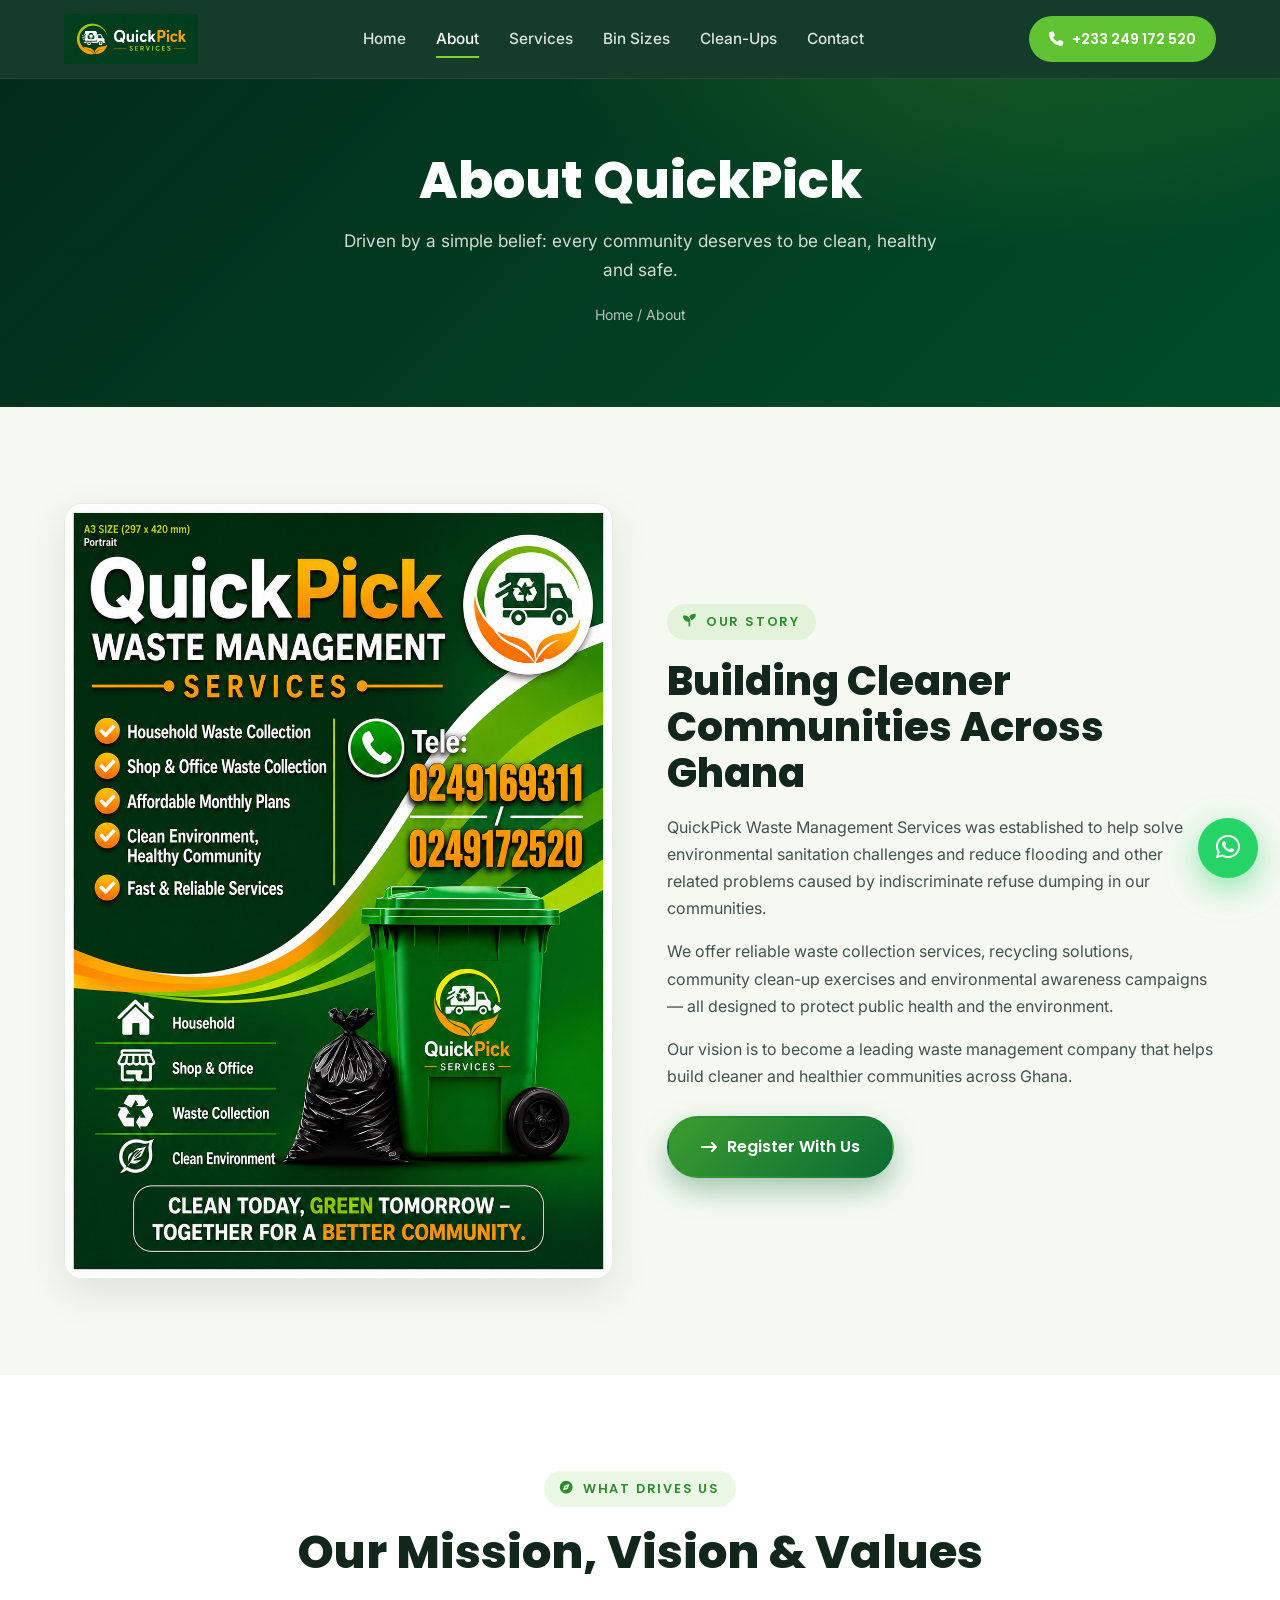
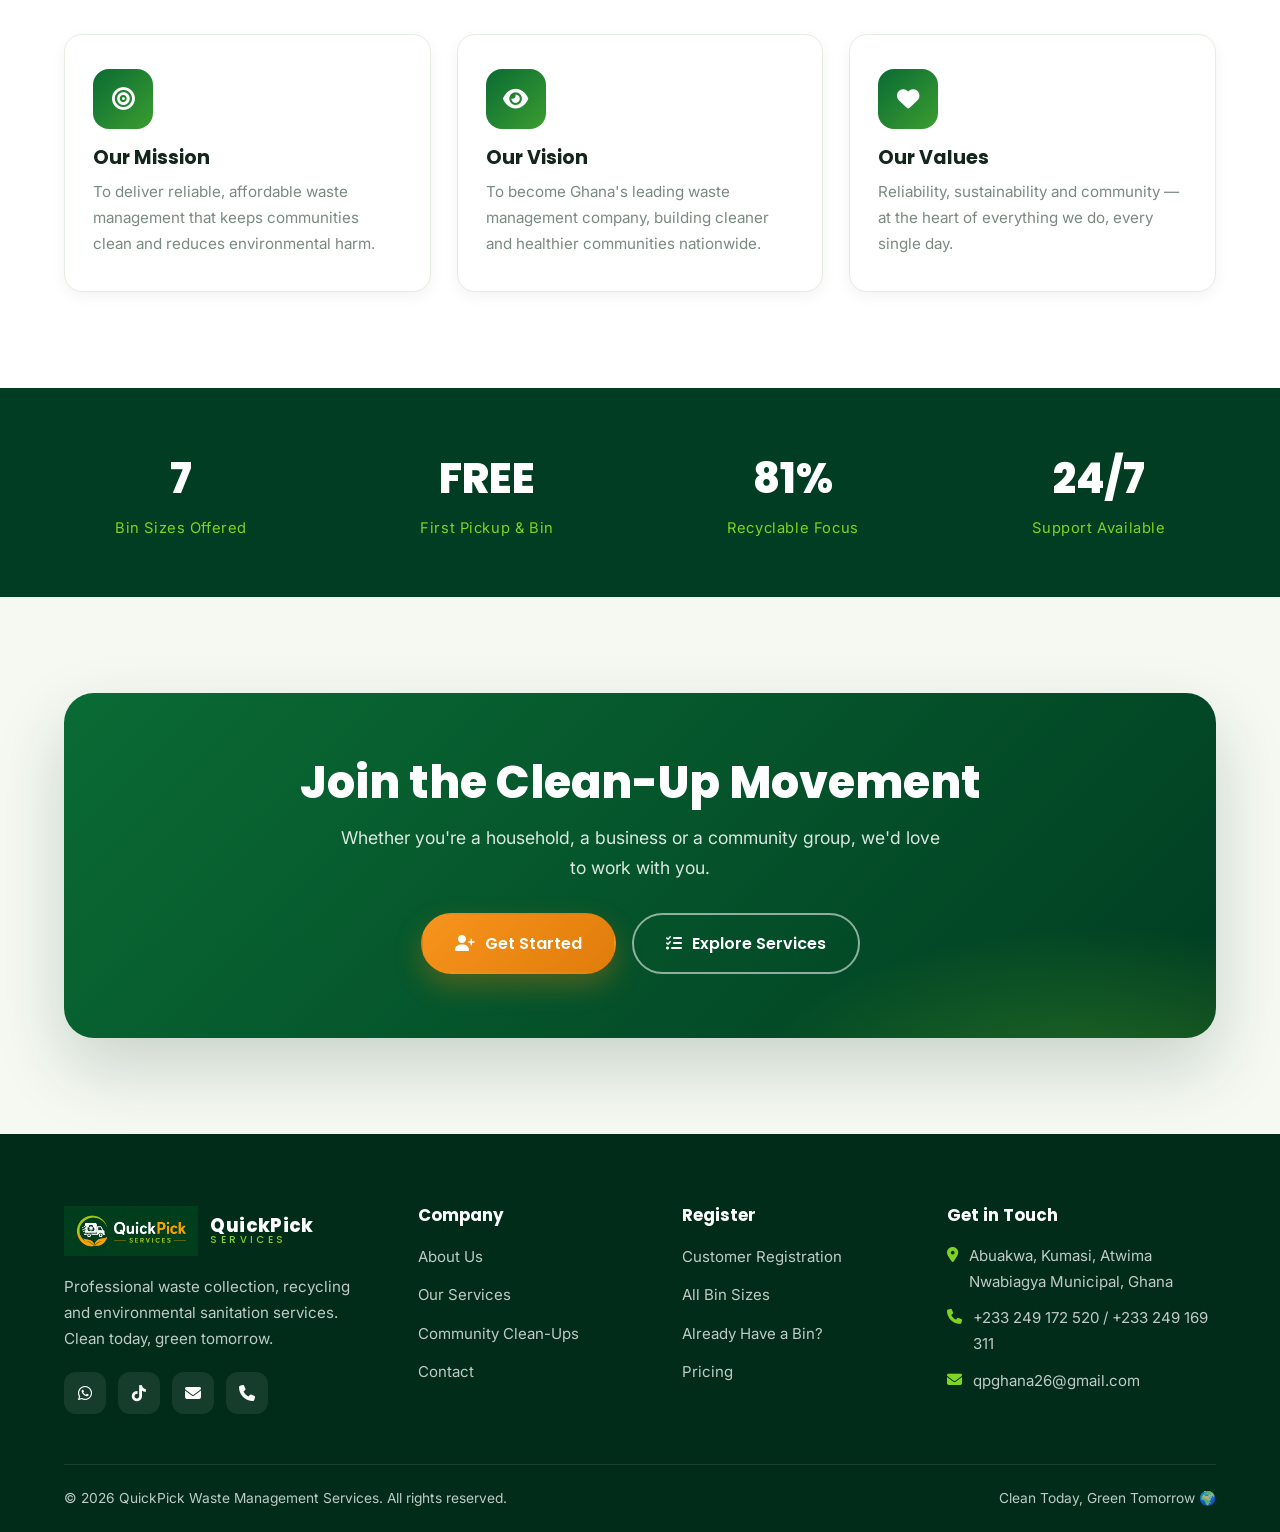
==== commit 05f41242: "Remove redundant text brand name from header (logo already has it) Co-Authored-By: Claude Opus 4.8 <" ====
--- a/about.html
+++ b/about.html
@@ -19,7 +19,6 @@
     <div class="container navbar">
         <a href="index.html" class="brand">
             <img src="images/logo.png" alt="QuickPick Services logo">
-            <span class="brand-name">QuickPick<small>SERVICES</small></span>
         </a>
         <nav class="nav-links" aria-label="Main navigation">
             <a href="index.html">Home</a>
--- a/css/quickpick.css
+++ b/css/quickpick.css
@@ -475,7 +475,7 @@
     font-size:1.15rem;
     margin-top:6px;
 }
-.bin-svg{width:96px;height:112px;margin:10px auto 4px;}
+.bin-svg{width:100%;height:150px;object-fit:contain;display:block;margin:6px auto 8px;}
 .bin-price{
     margin-top:8px;
     font-family:'Poppins',sans-serif;
@@ -517,7 +517,7 @@
     letter-spacing:.06em;text-transform:uppercase;
     padding:7px 18px;border-radius:8px 0 0 8px;
 }
-.package img,.package .pkg-svg{width:140px;height:160px;margin:0 auto 14px;}
+.package img,.package .pkg-svg{width:100%;height:185px;object-fit:contain;display:block;margin:0 auto 14px;}
 .package h3{font-size:1.35rem;color:var(--green-600);margin-bottom:6px;}
 .package .reg-price{font-family:'Poppins',sans-serif;margin:14px 0 4px;}
 .package .reg-price .amt{font-size:3rem;font-weight:800;color:var(--ink);}
@@ -722,6 +722,16 @@
     color:var(--body);
 }
 .feature-list li i{color:var(--green-400);font-size:1.05rem;}
+
+/* Map embed */
+.map-embed{
+    border-radius:var(--radius);
+    overflow:hidden;
+    box-shadow:var(--shadow);
+    border:1px solid var(--line);
+    line-height:0;
+}
+.map-embed iframe{display:block;width:100%;}
 .mv-grid{
     display:grid;
     grid-template-columns:repeat(3,1fr);
@@ -1112,3 +1122,151 @@
     .reg-card input,.reg-card select,.reg-card textarea{padding:5px;font-size:12px;}
     .checkbox-group label{padding:3px 8px;font-size:11px;}
 }
+
+/* ============================================================
+   Launch countdown
+   ============================================================ */
+.countdown-band{
+    background:
+        radial-gradient(600px 300px at 90% -40%,rgba(127,211,33,.22),transparent 60%),
+        linear-gradient(135deg,var(--green-700),var(--green-500));
+    color:#fff;
+}
+.countdown-inner{
+    display:flex;
+    align-items:center;
+    justify-content:space-between;
+    gap:28px;
+    padding:38px 0;
+    flex-wrap:wrap;
+}
+.countdown-copy .eyebrow{background:rgba(255,255,255,.16);color:var(--lime);}
+.countdown-copy h3{color:#fff;font-size:1.6rem;font-weight:800;}
+.countdown-copy p{color:rgba(255,255,255,.85);margin-top:4px;}
+.countdown-clock{display:flex;gap:14px;}
+.cd-unit{
+    background:rgba(255,255,255,.12);
+    border:1px solid rgba(255,255,255,.2);
+    border-radius:14px;
+    padding:14px 10px;
+    min-width:82px;
+    text-align:center;
+    backdrop-filter:blur(4px);
+}
+.cd-unit strong{
+    display:block;
+    font-family:'Poppins',sans-serif;
+    font-size:2.2rem;
+    font-weight:800;
+    line-height:1;
+}
+.cd-unit span{font-size:.72rem;text-transform:uppercase;letter-spacing:.1em;color:rgba(255,255,255,.8);}
+.countdown-live{
+    width:100%;text-align:center;padding:40px 0;
+}
+.countdown-live h3{color:#fff;font-size:1.8rem;font-weight:800;}
+
+/* ============================================================
+   Cost calculator
+   ============================================================ */
+.calc-card{
+    max-width:760px;
+    margin:0 auto;
+    background:var(--card);
+    border:1px solid var(--line);
+    border-radius:var(--radius-lg);
+    box-shadow:var(--shadow);
+    padding:40px;
+}
+.calc-grid{display:grid;grid-template-columns:1fr 1fr;gap:22px;}
+.calc-grid .field{margin-bottom:0;}
+.calc-result{
+    margin-top:30px;
+    background:linear-gradient(135deg,var(--green-700),var(--green-500));
+    border-radius:var(--radius);
+    padding:28px;
+    color:#fff;
+    text-align:center;
+}
+.calc-result .label{font-size:.85rem;letter-spacing:.08em;text-transform:uppercase;color:rgba(255,255,255,.8);}
+.calc-result .amount{
+    font-family:'Poppins',sans-serif;
+    font-size:3rem;
+    font-weight:800;
+    line-height:1.1;
+    margin:6px 0;
+}
+.calc-result .amount small{font-size:1.1rem;font-weight:600;}
+.calc-result .breakdown{font-size:.9rem;color:rgba(255,255,255,.85);}
+.calc-note{text-align:center;color:var(--muted);font-size:.85rem;margin-top:16px;}
+
+/* ============================================================
+   FAQ accordion
+   ============================================================ */
+.faq-list{max-width:820px;margin:0 auto;}
+.faq-item{
+    background:var(--card);
+    border:1px solid var(--line);
+    border-radius:var(--radius-sm);
+    margin-bottom:14px;
+    overflow:hidden;
+    transition:box-shadow .25s var(--ease);
+}
+.faq-item.open{box-shadow:var(--shadow-sm);}
+.faq-q{
+    width:100%;
+    display:flex;
+    align-items:center;
+    justify-content:space-between;
+    gap:16px;
+    background:none;
+    border:none;
+    text-align:left;
+    cursor:pointer;
+    padding:20px 24px;
+    font-family:'Poppins',sans-serif;
+    font-weight:600;
+    font-size:1.02rem;
+    color:var(--ink);
+}
+.faq-q i{color:var(--green-500);transition:transform .3s var(--ease);flex:none;}
+.faq-item.open .faq-q i{transform:rotate(45deg);}
+.faq-a{
+    max-height:0;
+    overflow:hidden;
+    transition:max-height .35s var(--ease);
+}
+.faq-a p{padding:0 24px 20px;color:var(--muted);font-size:.96rem;}
+
+/* ============================================================
+   Quick register (WhatsApp) card
+   ============================================================ */
+.quick-reg{
+    max-width:1000px;
+    margin:0 auto 30px;
+    background:linear-gradient(135deg,var(--green-700),var(--green-600));
+    color:#fff;
+    border-radius:var(--radius-lg);
+    padding:36px 40px;
+    box-shadow:var(--shadow);
+}
+.quick-reg h2{color:#fff;font-size:1.6rem;font-weight:800;}
+.quick-reg p.qr-sub{color:rgba(255,255,255,.85);margin:6px 0 22px;}
+.quick-reg .field label{color:#fff;}
+.quick-reg .field input,.quick-reg .field select{
+    background:rgba(255,255,255,.95);
+    border:1.5px solid transparent;
+}
+.qr-grid{display:grid;grid-template-columns:1fr 1fr;gap:18px;}
+
+@media (max-width:768px){
+    .countdown-inner{justify-content:center;text-align:center;}
+    .countdown-copy{flex:1 1 100%;}
+    .calc-card{padding:28px 22px;}
+}
+@media (max-width:560px){
+    .calc-grid,.qr-grid{grid-template-columns:1fr;}
+    .cd-unit{min-width:68px;padding:12px 8px;}
+    .cd-unit strong{font-size:1.7rem;}
+    .quick-reg{padding:28px 22px;}
+}
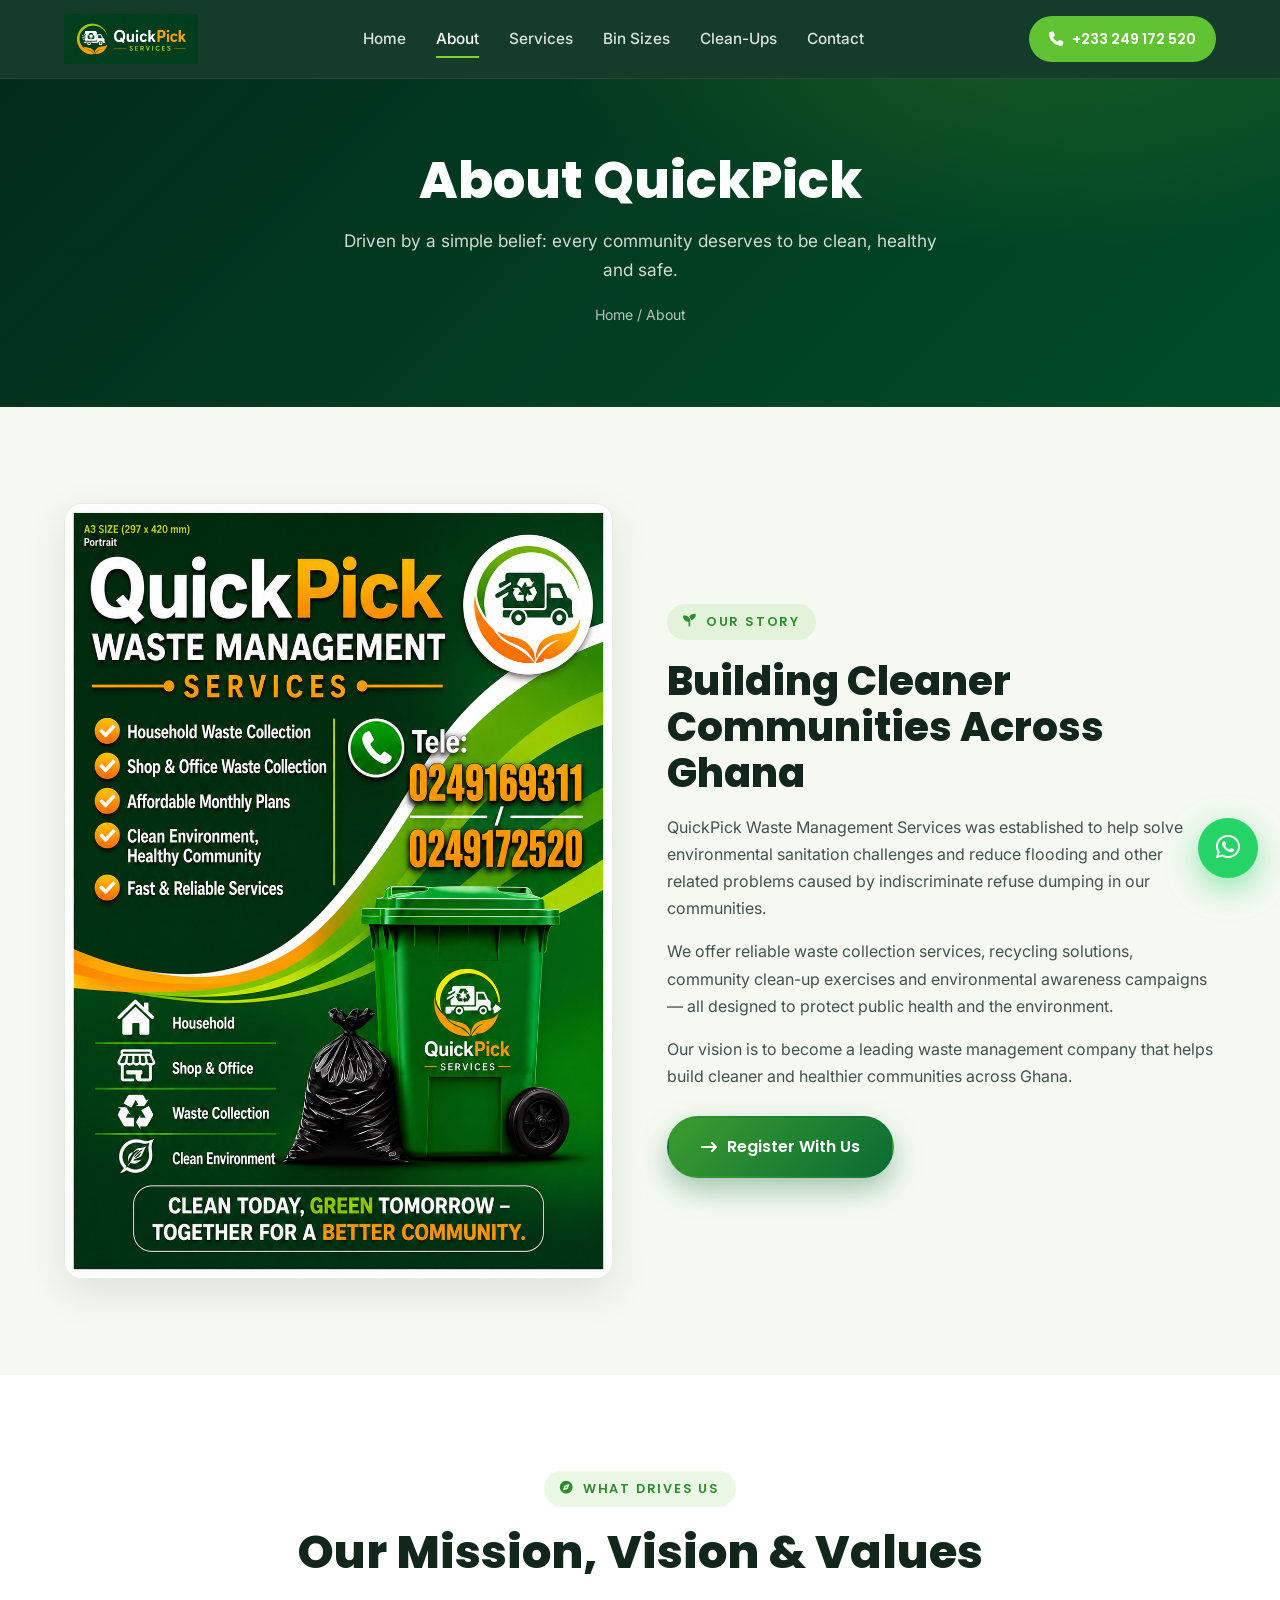
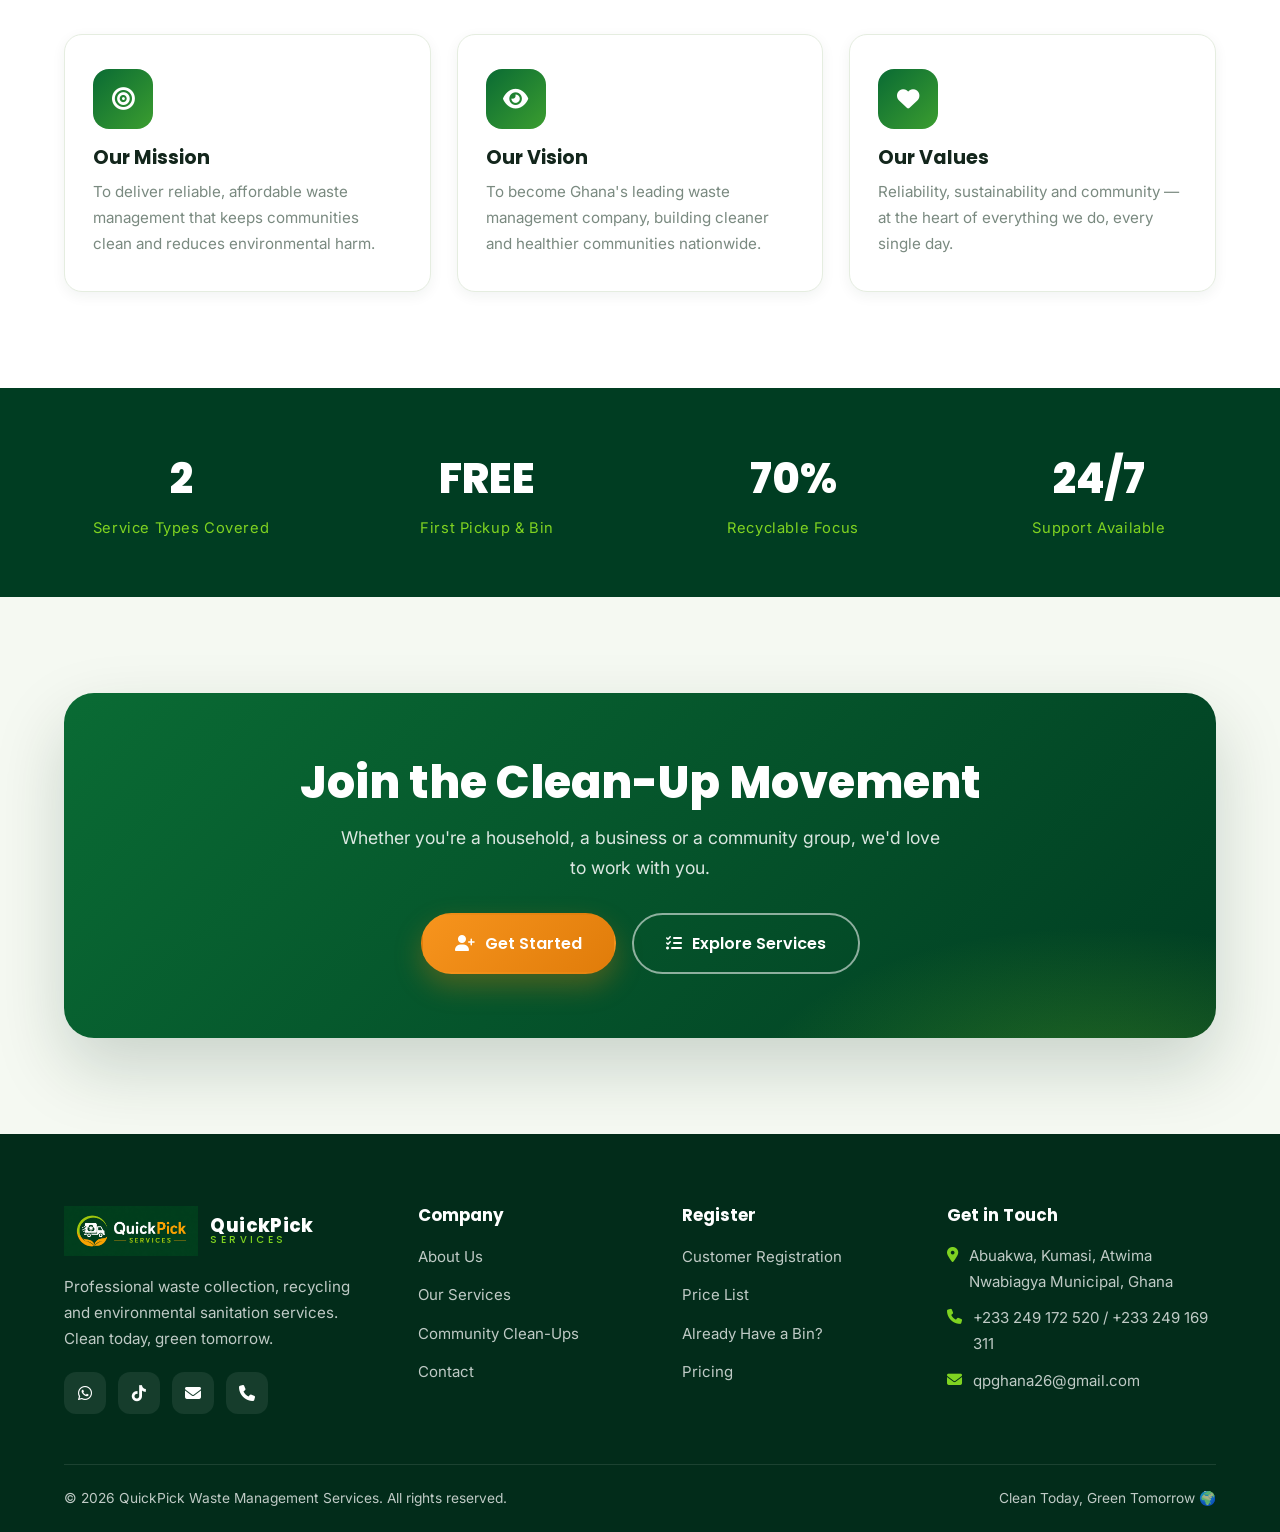
==== commit 24253d83: "New pricing model: service type x bin size x frequency - Add js/pricing.js as the single source of t" ====
--- a/about.html
+++ b/about.html
@@ -79,7 +79,7 @@
 <!-- ===== Stats band ===== -->
 <section class="stats-band">
     <div class="container stats-grid">
-        <div class="stat reveal"><strong data-count="8">8</strong><span>Bin Sizes Offered</span></div>
+        <div class="stat reveal"><strong data-count="3">3</strong><span>Service Types Covered</span></div>
         <div class="stat reveal d1"><strong>FREE</strong><span>First Pickup &amp; Bin</span></div>
         <div class="stat reveal d2"><strong data-count="100" data-suffix="%">100%</strong><span>Recyclable Focus</span></div>
         <div class="stat reveal d3"><strong>24/7</strong><span>Support Available</span></div>
@@ -130,7 +130,7 @@
                 <h4>Register</h4>
                 <ul>
                     <li><a href="register-now.html">Customer Registration</a></li>
-                    <li><a href="other-packages.html">All Bin Sizes</a></li>
+                    <li><a href="other-packages.html">Price List</a></li>
                     <li><a href="already-have.html">Already Have a Bin?</a></li>
                     <li><a href="index.html#bins">Pricing</a></li>
                 </ul>
--- a/css/quickpick.css
+++ b/css/quickpick.css
@@ -489,6 +489,27 @@
     margin-top:34px;
     color:var(--muted);
     font-size:.95rem;
+}
+.bin-more{
+    display:flex;
+    flex-direction:column;
+    align-items:center;
+    justify-content:center;
+    gap:7px;
+    text-decoration:none;
+    background:linear-gradient(180deg,#f3f9ee,#e9f4e0);
+    border:2px dashed var(--green-300);
+}
+.bin-more:hover{border-style:solid;border-color:var(--green-400);}
+.bin-more i{font-size:2.4rem;color:var(--green-500);margin-bottom:4px;}
+.bin-more h3{font-size:1.15rem;color:var(--green-700);}
+.bin-more > span{font-size:.86rem;color:var(--muted);}
+.bin-more .more-cta{
+    font-family:'Poppins',sans-serif;
+    font-weight:600;
+    color:var(--green-500);
+    font-size:.9rem;
+    margin-top:6px;
 }
 
 /* ---------- Packages ---------- */
@@ -904,8 +925,12 @@
 
 @media (max-width:560px){
     .container{padding:0 18px;}
-    .services-grid,.bin-grid,.steps-grid,.why-grid,.trust-grid,.package-grid,.gallery-grid,.stats-grid{grid-template-columns:1fr;}
+    .services-grid,.bin-grid,.steps-grid,.why-grid,.trust-grid,.package-grid,.gallery-grid,.stats-grid,.footer-grid,.campaign-grid{grid-template-columns:1fr;}
     .package-grid{max-width:420px;margin:0 auto;}
+    .footer-grid{text-align:center;}
+    .footer-brand .brand,.footer-social{justify-content:center;}
+    .footer-brand p{margin-left:auto;margin-right:auto;}
+    .footer-contact li{justify-content:center;text-align:left;}
     .form-row{grid-template-columns:1fr;}
     .hero-visual .photo-frame img{height:320px;}
     .hero-stats{gap:24px;}
@@ -1100,6 +1125,119 @@
 .terms-box p{margin-bottom:12px;}
 .terms-box strong{color:var(--green-600);}
 .spacer{height:18px;}
+.reg-estimate{
+    display:flex;
+    align-items:center;
+    gap:16px;
+    background:linear-gradient(135deg,var(--green-700),var(--green-500));
+    color:#fff;
+    border-radius:var(--radius);
+    padding:18px 22px;
+}
+.reg-estimate > i{font-size:1.7rem;color:#fff;opacity:.9;flex:none;}
+.reg-estimate .lbl{display:block;font-size:.72rem;text-transform:uppercase;letter-spacing:.08em;color:rgba(255,255,255,.85);}
+.reg-estimate .val{display:block;font-family:'Poppins',sans-serif;font-size:1.7rem;font-weight:800;line-height:1.15;}
+.reg-estimate .val small{font-size:.9rem;font-weight:600;}
+.reg-estimate .bd{display:block;font-size:.82rem;color:rgba(255,255,255,.85);margin-top:2px;}
+
+/* ============================================================
+   Price table (poster-style) + segment toggle
+   ============================================================ */
+.bin-heads{
+    display:flex;
+    justify-content:center;
+    gap:44px;
+    margin-bottom:26px;
+}
+.bin-head{text-align:center;}
+.bin-head img{height:112px;width:auto;object-fit:contain;margin:0 auto 8px;}
+.bin-head span{font-family:'Poppins',sans-serif;font-weight:700;color:var(--green-700);}
+
+.seg-toggle{
+    display:flex;
+    justify-content:center;
+    gap:10px;
+    flex-wrap:wrap;
+    margin-bottom:26px;
+}
+.seg-btn{
+    font-family:'Poppins',sans-serif;
+    font-weight:600;
+    font-size:.92rem;
+    padding:11px 22px;
+    border-radius:999px;
+    border:2px solid var(--green-300);
+    background:transparent;
+    color:var(--green-700);
+    cursor:pointer;
+    transition:background .25s var(--ease),color .25s,border-color .25s,transform .25s var(--ease);
+}
+.seg-btn:hover{transform:translateY(-2px);}
+.seg-btn.active{
+    background:linear-gradient(135deg,var(--green-600),var(--green-400));
+    border-color:transparent;
+    color:#fff;
+    box-shadow:0 8px 20px rgba(10,107,52,.28);
+}
+
+/* Wide table scrolls inside its own container, never the page */
+.table-scroll{
+    overflow-x:auto;
+    -webkit-overflow-scrolling:touch;
+    border-radius:var(--radius);
+    box-shadow:var(--shadow-sm);
+    background:var(--card);
+    border:1px solid var(--line);
+}
+.price-table{
+    width:100%;
+    min-width:560px;
+    border-collapse:collapse;
+    font-size:.96rem;
+}
+.price-table th{
+    background:linear-gradient(135deg,var(--green-700),var(--green-500));
+    color:#fff;
+    font-family:'Poppins',sans-serif;
+    font-weight:600;
+    text-align:left;
+    padding:16px 18px;
+    white-space:nowrap;
+}
+.price-table th.cost-col{background:linear-gradient(135deg,var(--green-800),var(--green-600));}
+.price-table td{
+    padding:15px 18px;
+    border-bottom:1px solid var(--line);
+    vertical-align:middle;
+}
+.price-table tbody tr:nth-child(even){background:#f7fbf4;}
+.price-table tbody tr:last-child td{border-bottom:none;}
+.price-table .freq strong{display:block;font-family:'Poppins',sans-serif;color:var(--ink);}
+.price-table .freq small{display:block;color:var(--muted);font-size:.78rem;margin-top:2px;}
+.price-table .rate{
+    font-family:'Poppins',sans-serif;
+    font-weight:700;
+    color:var(--green-600);
+    white-space:nowrap;
+}
+.price-table td.cost-col{background:rgba(97,194,50,.09);}
+.price-table td.cost-col span{
+    display:block;
+    font-family:'Poppins',sans-serif;
+    font-weight:700;
+    color:var(--ink);
+    white-space:nowrap;
+}
+.price-table td.cost-col small{color:var(--muted);font-weight:500;font-size:.76rem;}
+
+.calc-grid-3{grid-template-columns:repeat(3,1fr);}
+
+@media (max-width:768px){
+    .calc-grid-3{grid-template-columns:1fr;}
+    .bin-heads{gap:26px;}
+    .bin-head img{height:86px;}
+    .seg-btn{font-size:.86rem;padding:10px 16px;}
+}
 
 @media (max-width:768px){
     .reg-card{padding:28px 20px;}
